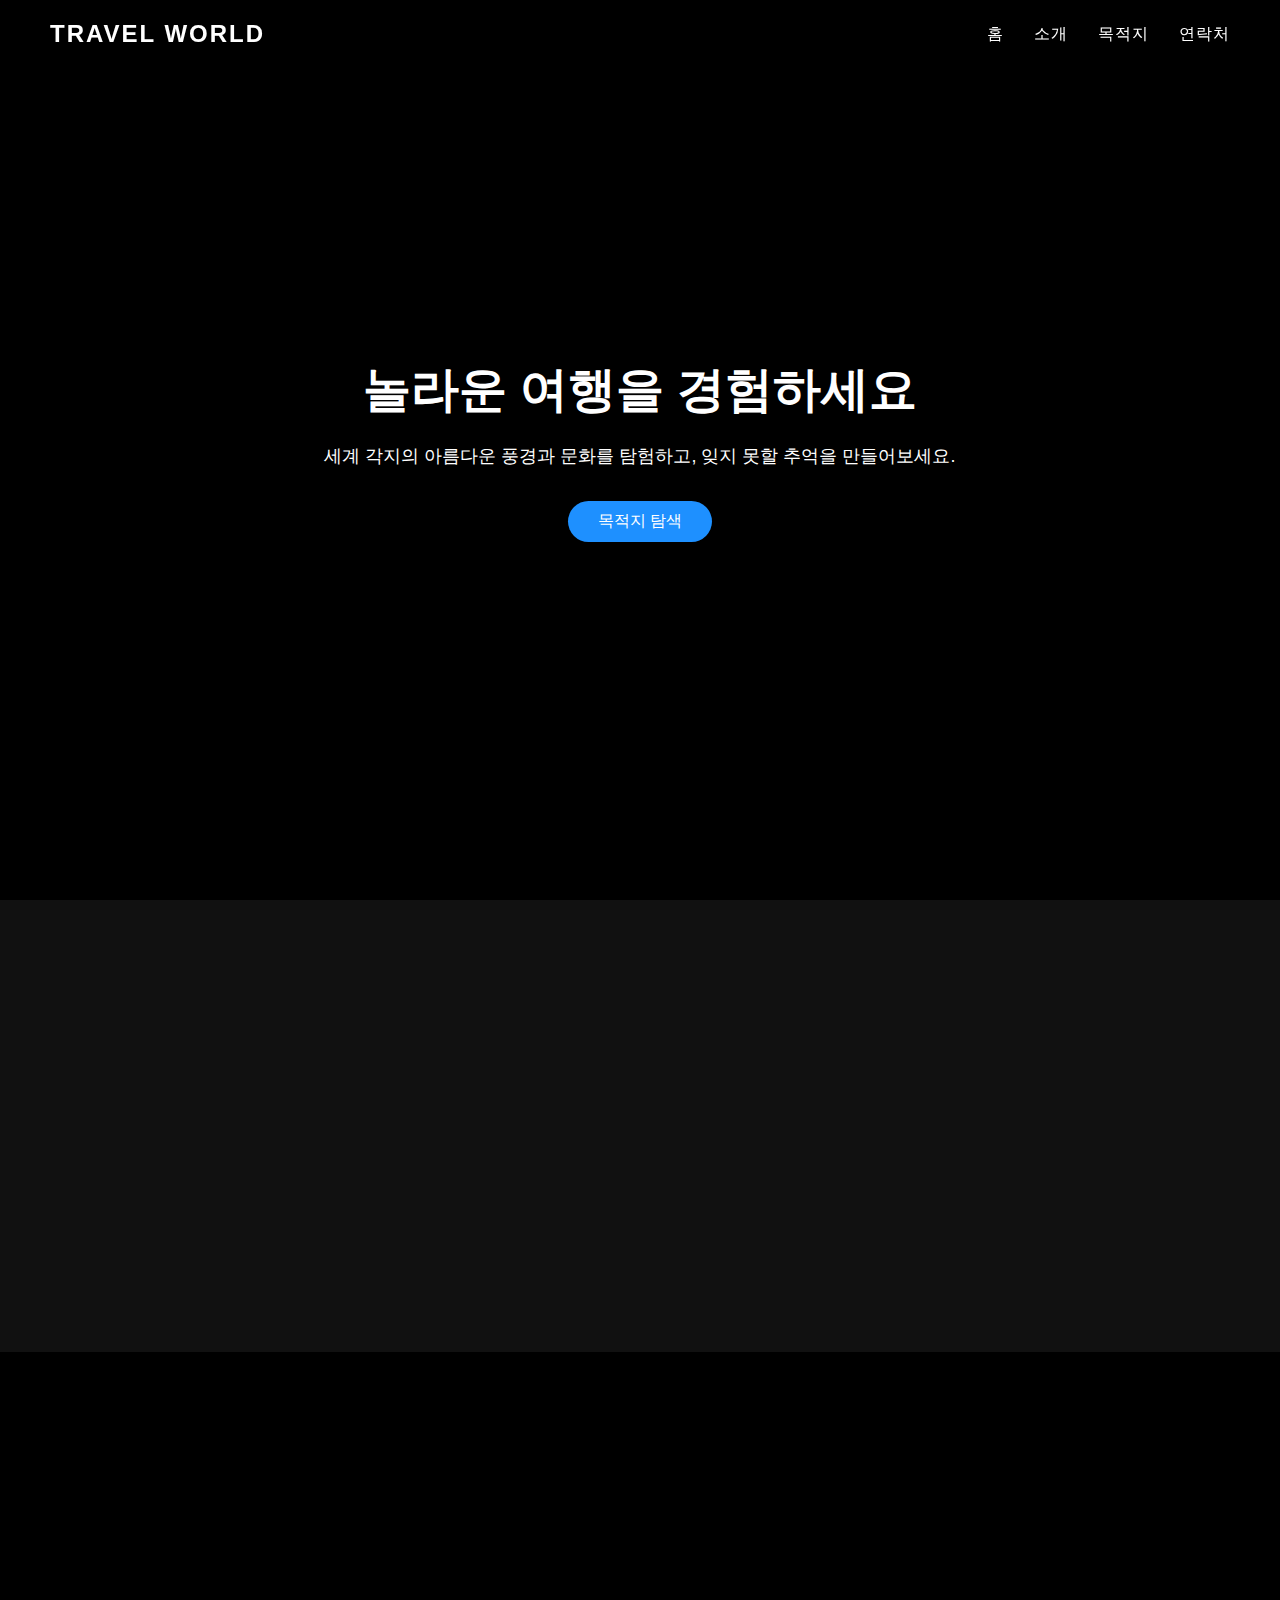
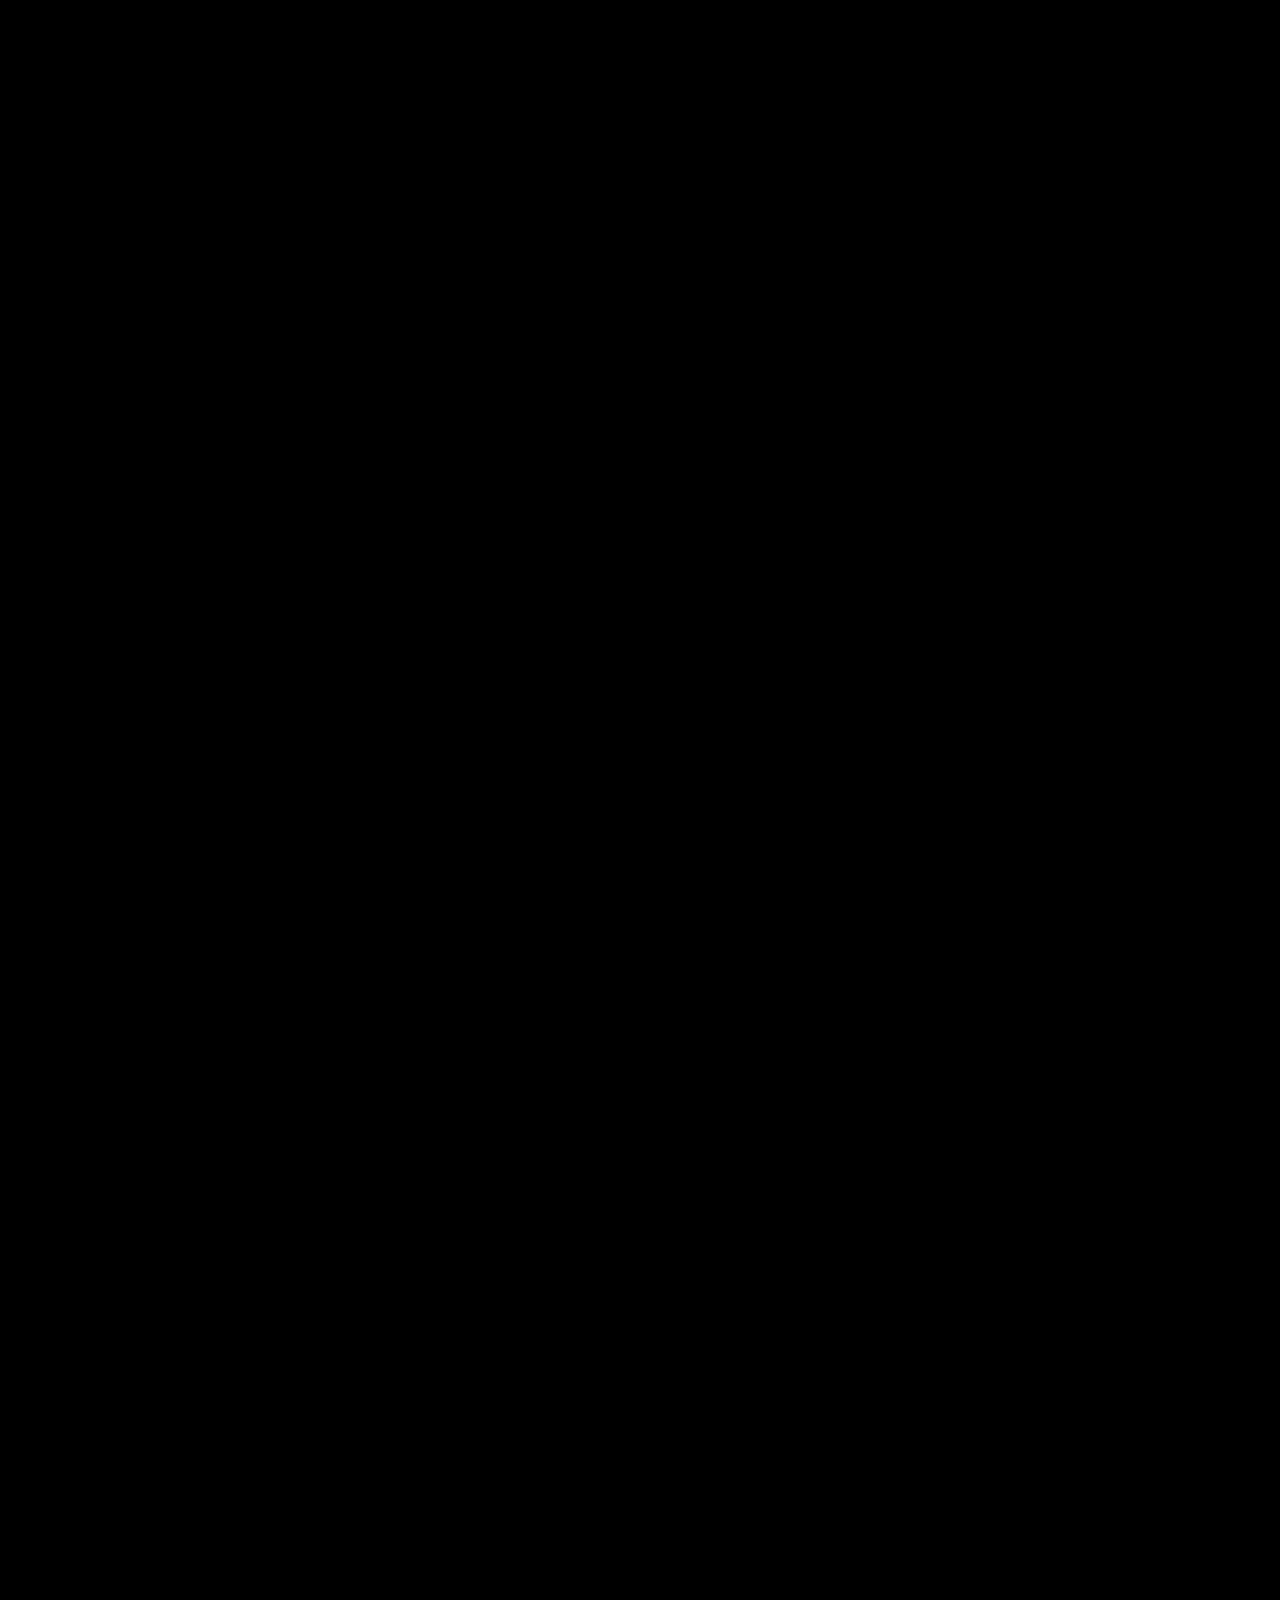
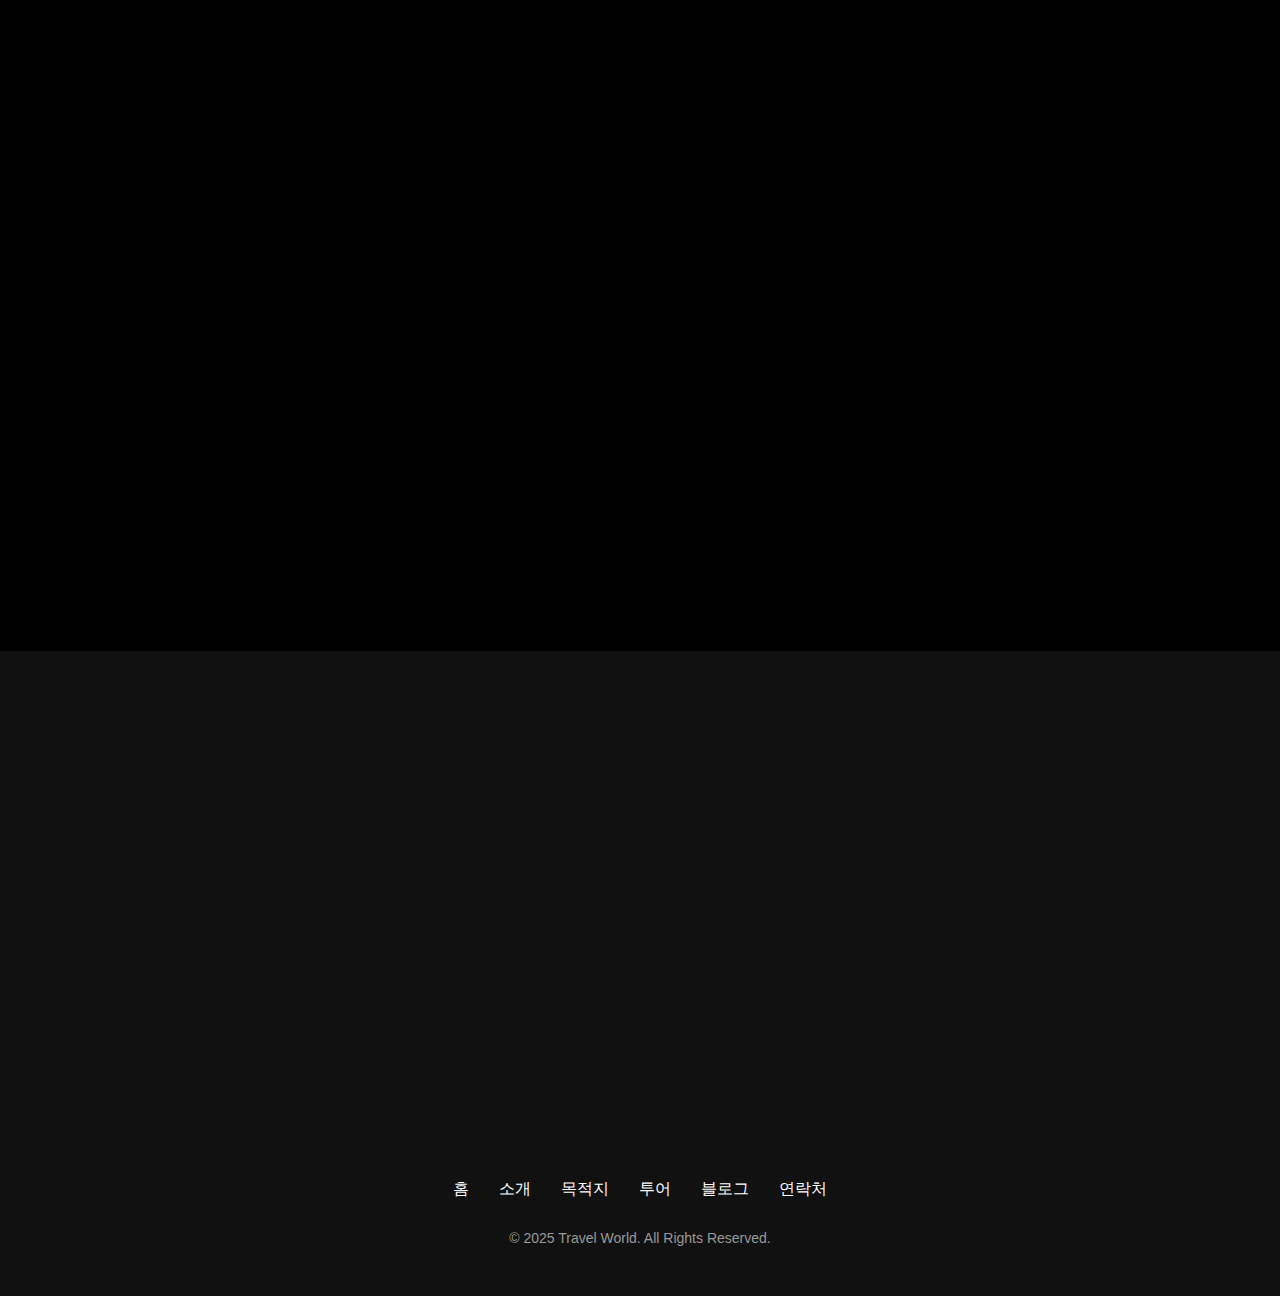
==== index2.html @ 476a619c "다시 여행 브이로그로 변경" ====
<!DOCTYPE html>
<html lang="ko">
<head>
    <meta charset="UTF-8">
    <meta name="viewport" content="width=device-width, initial-scale=1.0">
    <title>pecial Travel</title>
    <style>
        /* 리셋 및 기본 스타일 */
        * {
            margin: 0;
            padding: 0;
            box-sizing: border-box;
            font-family: 'Arial', sans-serif;
        }

        body {
            overflow-x: hidden;
            background-color: #000;
            color: #fff;
        }

        /* 헤더 스타일 */
        header {
            position: fixed;
            top: 0;
            left: 0;
            width: 100%;
            padding: 20px 50px;
            display: flex;
            justify-content: space-between;
            align-items: center;
            z-index: 1000;
            transition: 0.5s;
        }

        header.sticky {
            background: rgba(0,0,0,0.8);
            padding: 15px 50px;
        }

        .logo {
            color: #fff;
            font-size: 24px;
            font-weight: 700;
            text-decoration: none;
            text-transform: uppercase;
            letter-spacing: 2px;
        }

        .navigation {
            display: flex;
        }

        .navigation li {
            list-style: none;
            margin-left: 30px;
        }

        .navigation li a {
            text-decoration: none;
            color: #fff;
            font-weight: 500;
            letter-spacing: 1px;
            transition: 0.3s;
        }

        .navigation li a:hover {
            color: #1e90ff;
        }

        /* 비디오 섹션 스타일 */
        .video-section {
            position: relative;
            width: 100%;
            height: 100vh;
            overflow: hidden;
            display: flex;
            justify-content: center;
            align-items: center;
        }

        .video-container {
            position: absolute;
            top: -56px;
            left: 0;
            width: 100%;
            height: 128%;
            overflow: hidden;
        }

        .video-bg {
            position: absolute;
            top: 0;
            left: 0;
            width: 100%;
            height: 100%;
            object-fit: cover;
        }

        .video-overlay {
            position: absolute;
            top: 0;
            left: 0;
            width: 100%;
            height: 100%;
            background: rgba(0,0,0,0.5);
        }

        .content {
            position: relative;
            max-width: 700px;
            text-align: center;
            z-index: 10;
            padding: 0 20px;
        }

        .content h1 {
            font-size: 48px;
            font-weight: 800;
            margin-bottom: 20px;
            text-transform: uppercase;
        }

        .content p {
            font-size: 18px;
            margin-bottom: 30px;
            line-height: 1.6;
        }

        .btn {
            display: inline-block;
            padding: 10px 30px;
            background: #1e90ff;
            color: #fff;
            text-decoration: none;
            font-weight: 500;
            border-radius: 30px;
            transition: 0.3s;
        }

        .btn:hover {
            background: #0066cc;
        }

        /* 소개 섹션 스타일 */
        .about-section {
            position: relative;
            padding: 100px 50px;
            background: #111;
        }

        .about-container {
            max-width: 1200px;
            margin: 0 auto;
            display: flex;
            flex-wrap: wrap;
            justify-content: space-between;
        }

        .about-text {
            flex: 1;
            min-width: 300px;
            padding-right: 50px;
        }

        .about-text h2 {
            font-size: 36px;
            margin-bottom: 20px;
            color: #1e90ff;
        }

        .about-text p {
            margin-bottom: 20px;
            line-height: 1.6;
        }

        .about-image {
            flex: 1;
            min-width: 300px;
            position: relative;
            overflow: hidden;
            border-radius: 10px;
        }

        .about-image img {
            width: 100%;
            height: 100%;
            object-fit: cover;
            transition: transform 0.5s;
        }

        .about-image:hover img {
            transform: scale(1.05);
        }

        /* 목적지 섹션 스타일 */
        .destination-section {
            padding: 100px 50px;
            background: #000;
        }

        .section-title {
            text-align: center;
            font-size: 36px;
            margin-bottom: 50px;
            color: #1e90ff;
        }

        .destination-grid {
            display: grid;
            grid-template-columns: repeat(auto-fill, minmax(300px, 1fr));
            gap: 30px;
            max-width: 1200px;
            margin: 0 auto;
        }

        .destination-card {
            position: relative;
            height: 400px;
            border-radius: 10px;
            overflow: hidden;
            cursor: pointer;
        }

        .destination-card img {
            width: 100%;
            height: 100%;
            object-fit: cover;
            transition: transform 0.5s;
        }

        .destination-card:hover img {
            transform: scale(1.1);
        }

        .destination-info {
            position: absolute;
            bottom: 0;
            left: 0;
            width: 100%;
            padding: 20px;
            background: linear-gradient(to top, rgba(0,0,0,0.8), transparent);
            transition: 0.5s;
        }

        .destination-card:hover .destination-info {
            bottom: 20px;
        }

        .destination-info h3 {
            font-size: 24px;
            margin-bottom: 10px;
        }

        .destination-info p {
            font-size: 14px;
            margin-bottom: 10px;
        }

        /* 푸터 스타일 */
        footer {
            background: #111;
            padding: 50px;
            text-align: center;
        }

        .footer-content {
            max-width: 1200px;
            margin: 0 auto;
        }

        .footer-links {
            display: flex;
            justify-content: center;
            margin-bottom: 30px;
        }

        .footer-links a {
            color: #fff;
            margin: 0 15px;
            text-decoration: none;
            transition: 0.3s;
        }

        .footer-links a:hover {
            color: #1e90ff;
        }

        .footer-text {
            color: #999;
            font-size: 14px;
        }

        /* 반응형 디자인 */
        @media (max-width: 768px) {
            header {
                padding: 15px 20px;
            }
            
            header.sticky {
                padding: 10px 20px;
            }
            
            .content h1 {
                font-size: 36px;
            }
            
            .about-section, .destination-section {
                padding: 80px 20px;
            }
            
            .about-text {
                padding-right: 0;
                margin-bottom: 30px;
            }
            
            .destination-grid {
                grid-template-columns: repeat(auto-fill, minmax(250px, 1fr));
            }
        }

        /* 애니메이션 효과 */
        .fade-in {
            opacity: 0;
            transform: translateY(30px);
            transition: opacity 0.5s, transform 0.5s;
        }

        .fade-in.active {
            opacity: 1;
            transform: translateY(0);
        }
    </style>
</head>
<body>
    <!-- 헤더 -->
    <header>
        <a href="#" class="logo">Travel World</a>
        <ul class="navigation">
            <li><a href="#home">홈</a></li>
            <li><a href="#about">소개</a></li>
            <li><a href="#destinations">목적지</a></li>
            <li><a href="#contact">연락처</a></li>
        </ul>
    </header>

    <!-- 첫 번째 비디오 섹션 -->
    <section id="home" class="video-section">
        <div class="video-container">
            <div id="player1" class="video-bg"></div>
            <div class="video-overlay"></div>
        </div>
        <div class="content">
            <h1 class="fade-in">놀라운 여행을 경험하세요</h1>
            <p class="fade-in">세계 각지의 아름다운 풍경과 문화를 탐험하고, 잊지 못할 추억을 만들어보세요.</p>
            <a href="#destinations" class="btn fade-in">목적지 탐색</a>
        </div>
    </section>

    <!-- 소개 섹션 -->
    <section id="about" class="about-section">
        <div class="about-container">
            <div class="about-text">
                <h2 class="fade-in">우리의 특별한 여행</h2>
                <p class="fade-in">여행은 단순한 이동이 아닌 삶을 변화시키는 경험입니다. 저희 Travel World는 10년 이상의 경험을 바탕으로 고객님께 최고의 여행 경험을 제공해 드립니다.</p>
                <p class="fade-in">현지 전문가들과 함께 기획한 특별한 여행 코스, 숨겨진 명소 발견, 그리고 현지인만이 아는 진정한 문화 체험까지 - 모든 순간이 특별해집니다.</p>
                <a href="#" class="btn fade-in">더 알아보기</a>
            </div>
            <div class="about-image fade-in">
                <img src="/api/placeholder/600/400" alt="여행 이미지">
            </div>
        </div>
    </section>

    <!-- 두 번째 비디오 섹션 -->
    <section class="video-section">
        <div class="video-container">
            <div id="player2" class="video-bg"></div>
            <div class="video-overlay"></div>
        </div>
        <div class="content">
            <h1 class="fade-in">자연과 하나되는 경험</h1>
            <p class="fade-in">숨막히는 자연 풍경 속에서 진정한 휴식과 감동을 느껴보세요.</p>
            <a href="#" class="btn fade-in">투어 예약</a>
        </div>
    </section>

    <!-- 목적지 섹션 -->
    <section id="destinations" class="destination-section">
        <h2 class="section-title fade-in">인기 목적지</h2>
        <div class="destination-grid">
            <div class="destination-card fade-in">
                <img src="/api/placeholder/400/500" alt="발리">
                <div class="destination-info">
                    <h3>발리, 인도네시아</h3>
                    <p>신비로운 사원과 아름다운 해변이 있는 곳</p>
                    <a href="#" class="btn">자세히 보기</a>
                </div>
            </div>
            <div class="destination-card fade-in">
                <img src="/api/placeholder/400/500" alt="파리">
                <div class="destination-info">
                    <h3>파리, 프랑스</h3>
                    <p>로맨틱한 도시의 아름다운 풍경과 문화</p>
                    <a href="#" class="btn">자세히 보기</a>
                </div>
            </div>
            <div class="destination-card fade-in">
                <img src="/api/placeholder/400/500" alt="교토">
                <div class="destination-info">
                    <h3>교토, 일본</h3>
                    <p>전통과 현대가 공존하는 아름다운 도시</p>
                    <a href="#" class="btn">자세히 보기</a>
                </div>
            </div>
        </div>
    </section>

    <!-- 세 번째 비디오 섹션 -->
    <section class="video-section">
        <div class="video-container">
            <div id="player3" class="video-bg"></div>
            <div class="video-overlay"></div>
        </div>
        <div class="content">
            <h1 class="fade-in">도시의 활기를 느껴보세요</h1>
            <p class="fade-in">세계 각국의 도시에서 펼쳐지는 다양한 문화와 역사를 경험하세요.</p>
            <a href="#contact" class="btn fade-in">지금 문의하기</a>
        </div>
    </section>

    <!-- 연락처 섹션 -->
    <section id="contact" class="about-section">
        <div class="about-container">
            <div class="about-text">
                <h2 class="fade-in">여행 문의</h2>
                <p class="fade-in">당신의 꿈꾸는 여행을 위해 언제든지 문의해 주세요. 전문 여행 컨설턴트가 최고의 경험을 만들어 드립니다.</p>
                <p class="fade-in">이메일: info@travelworld.com<br>전화: 02-123-4567<br>주소: 서울특별시 강남구 여행로 123</p>
                <a href="#" class="btn fade-in">문의하기</a>
            </div>
            <div class="about-image fade-in">
                <img src="/api/placeholder/600/400" alt="연락처 이미지">
            </div>
        </div>
    </section>

    <!-- 푸터 -->
    <footer>
        <div class="footer-content">
            <div class="footer-links">
                <a href="#">홈</a>
                <a href="#">소개</a>
                <a href="#">목적지</a>
                <a href="#">투어</a>
                <a href="#">블로그</a>
                <a href="#">연락처</a>
            </div>
            <p class="footer-text">&copy; 2025 Travel World. All Rights Reserved.</p>
        </div>
    </footer>

    <!-- 유튜브 API 및 자바스크립트 -->
    <script>
        // 1. YouTube IFrame API 로드
        var tag = document.createElement('script');
        tag.src = "https://www.youtube.com/iframe_api";
        var firstScriptTag = document.getElementsByTagName('script')[0];
        firstScriptTag.parentNode.insertBefore(tag, firstScriptTag);

        // 2. 유튜브 플레이어 변수 생성
        var player1, player2, player3;
        var videoIds = [
            'z2LcdJ-cVCM',   // 첫 번째 비디오
            '8V7czbc0kxg',   // 두 번째 비디오
            'UQAReYr9wko'    // 세 번째 비디오
        ];

        // 3. API가 준비되면 이 함수가 호출됨
        function onYouTubeIframeAPIReady() {
            // 첫 번째 플레이어 생성
            player1 = new YT.Player('player1', {
                videoId: videoIds[0],
                playerVars: {
                    'autoplay': 1,
                    'controls': 0,
                    'showinfo': 0,
                    'rel': 0,
                    'loop': 1,
                    'mute': 1,
                    'playlist': videoIds[0]
                },
                events: {
                    'onReady': onPlayerReady
                }
            });

            // 두 번째 플레이어 생성
            player2 = new YT.Player('player2', {
                videoId: videoIds[1],
                playerVars: {
                    'autoplay': 1,
                    'controls': 0,
                    'showinfo': 0,
                    'rel': 0,
                    'loop': 1,
                    'mute': 1,
                    'playlist': videoIds[1]
                }
            });

            // 세 번째 플레이어 생성
            player3 = new YT.Player('player3', {
                videoId: videoIds[2],
                playerVars: {
                    'autoplay': 1,
                    'controls': 0,
                    'showinfo': 0,
                    'rel': 0,
                    'loop': 1,
                    'mute': 1,
                    'playlist': videoIds[2]
                }
            });
        }

        // 4. 플레이어가 준비되면 자동 재생 설정
        function onPlayerReady(event) {
            event.target.playVideo();
            checkScroll(); // 초기 스크롤 위치에 따라 비디오 재생
        }

        // 5. 스크롤 이벤트 처리
        window.addEventListener('scroll', function() {
            // 헤더 스티키 효과
            const header = document.querySelector('header');
            header.classList.toggle('sticky', window.scrollY > 0);
            
            // 비디오 재생 제어
            checkScroll();
            
            // 페이드인 애니메이션
            const fadeElements = document.querySelectorAll('.fade-in');
            fadeElements.forEach(element => {
                const elementPosition = element.getBoundingClientRect().top;
                const windowHeight = window.innerHeight;
                if (elementPosition < windowHeight - 100) {
                    element.classList.add('active');
                }
            });
        });

        // 6. 스크롤 위치에 따라 비디오 재생 제어
        function checkScroll() {
            const videoSections = document.querySelectorAll('.video-section');
            const players = [player1, player2, player3];
            
            videoSections.forEach((section, index) => {
                if (!players[index]) return;
                
                const rect = section.getBoundingClientRect();
                const windowHeight = window.innerHeight;
                
                // 화면에 비디오 섹션이 보이는 경우
                if (rect.top < windowHeight/2 && rect.bottom > windowHeight/2) {
                    players[index].playVideo();
                } else {
                    players[index].pauseVideo();
                }
            });
        }

        // 7. 페이지 로드 시 초기화
        window.addEventListener('load', function() {
            // 초기 페이드인 효과 적용
            setTimeout(() => {
                const fadeElements = document.querySelectorAll('.fade-in');
                fadeElements.forEach(element => {
                    const elementPosition = element.getBoundingClientRect().top;
                    const windowHeight = window.innerHeight;
                    if (elementPosition < windowHeight) {
                        element.classList.add('active');
                    }
                });
            }, 500);
        });

        // 8. 부드러운 스크롤 효과
        document.querySelectorAll('a[href^="#"]').forEach(anchor => {
            anchor.addEventListener('click', function(e) {
                e.preventDefault();
                const targetId = this.getAttribute('href');
                const targetElement = document.querySelector(targetId);
                if (targetElement) {
                    window.scrollTo({
                        top: targetElement.offsetTop,
                        behavior: 'smooth'
                    });
                }
            });
        });
    </script>
</body>
</html>
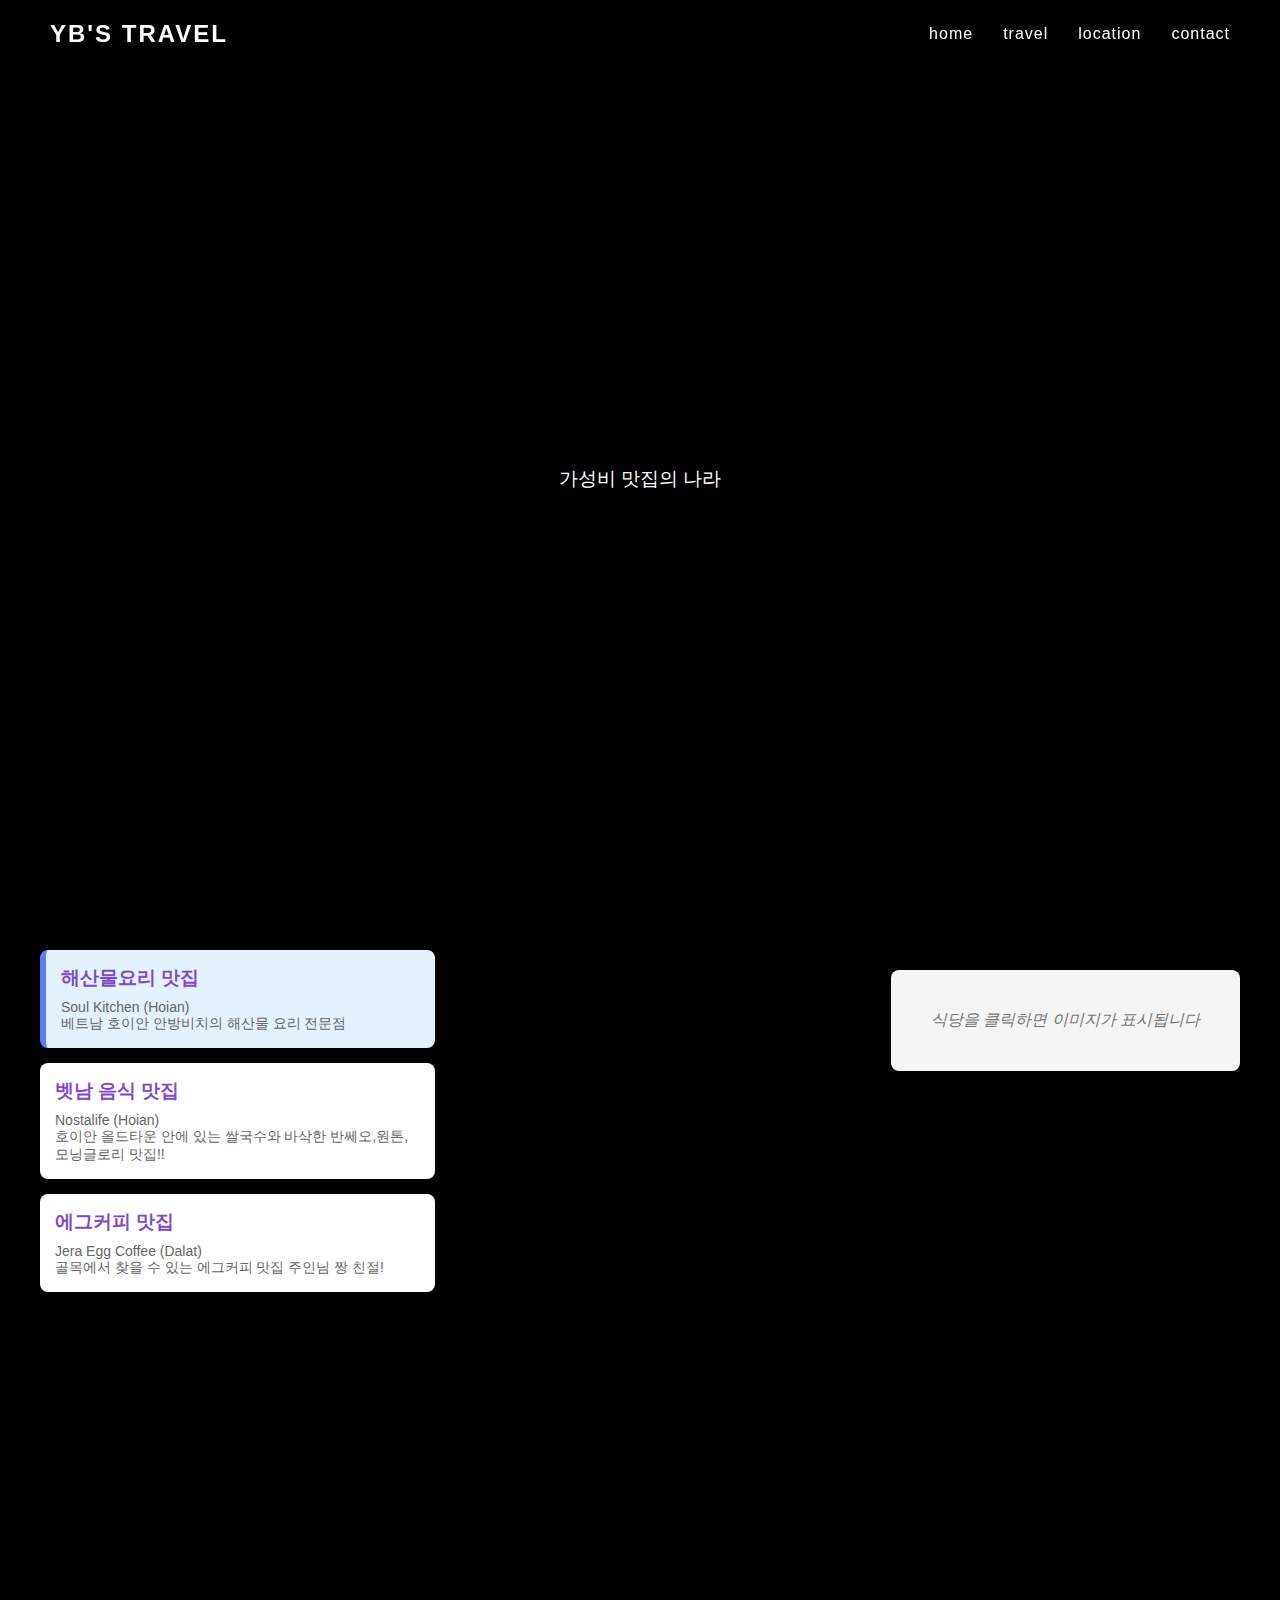
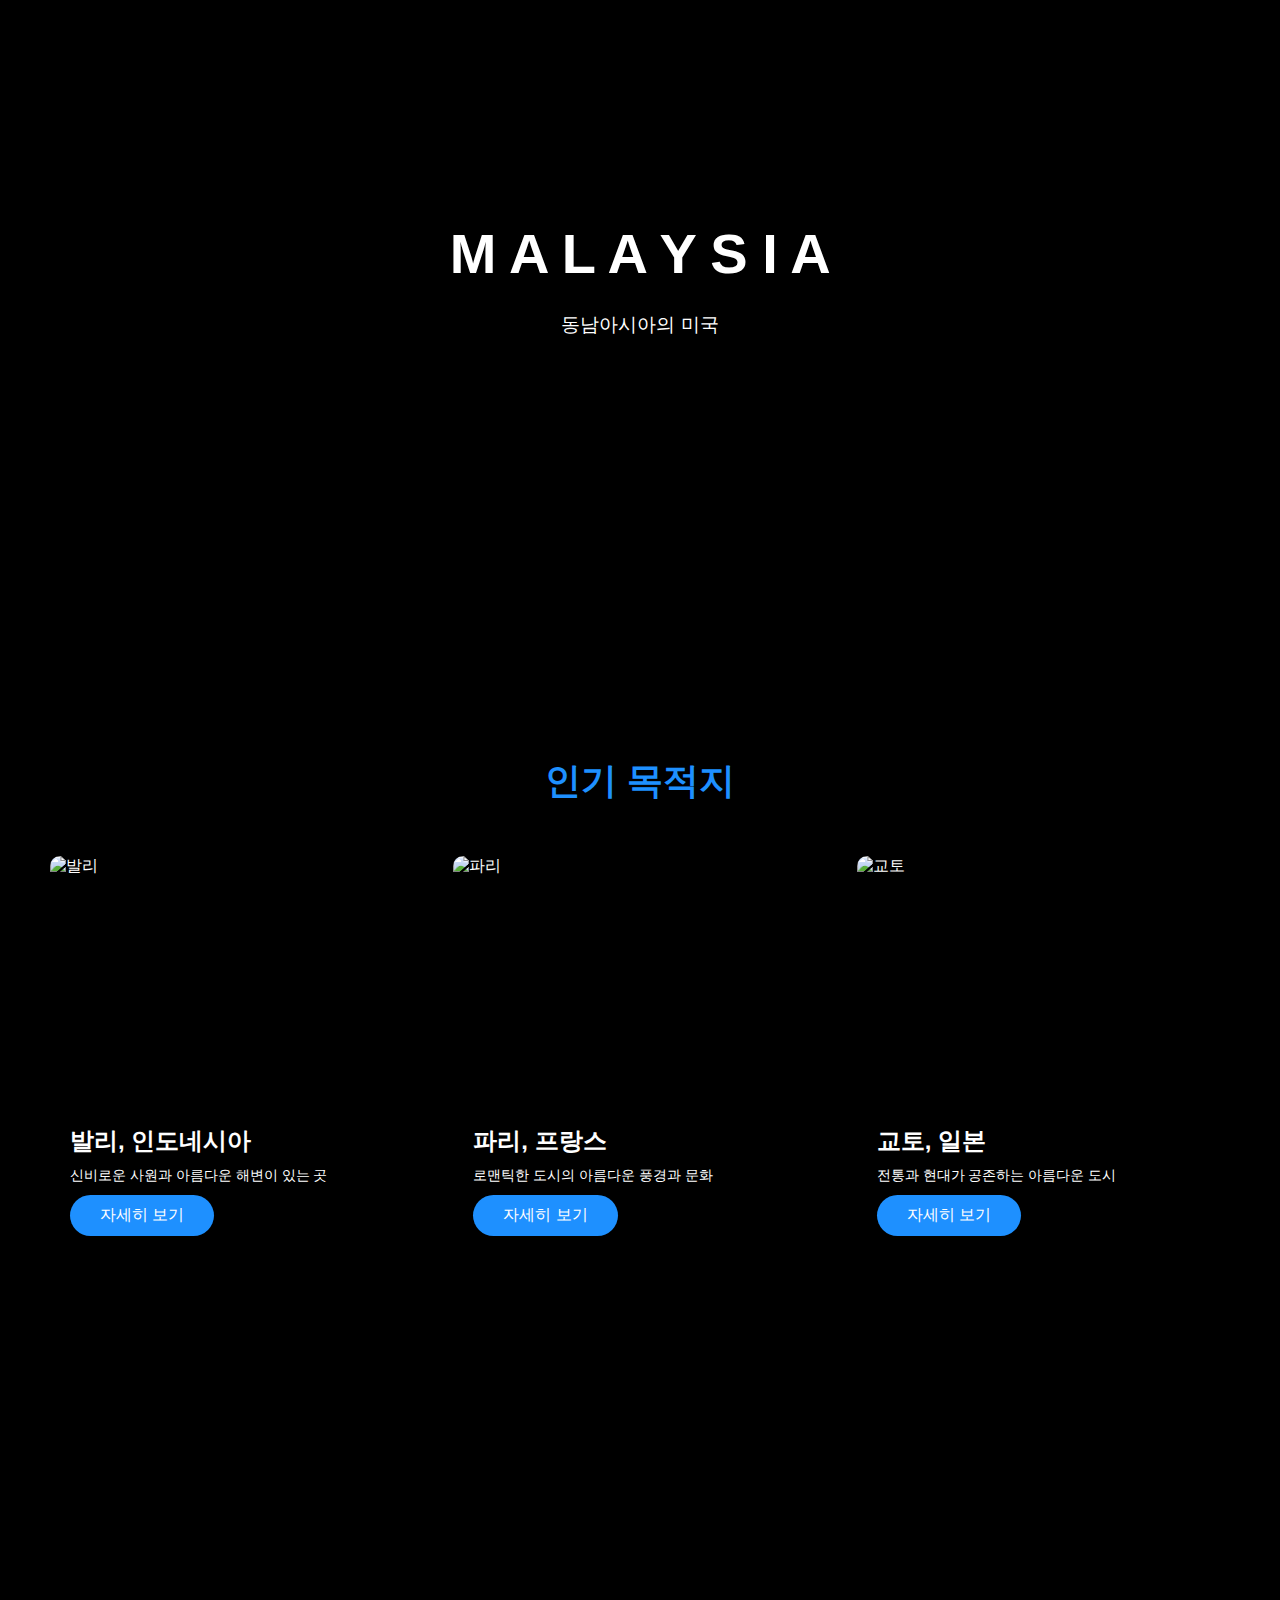
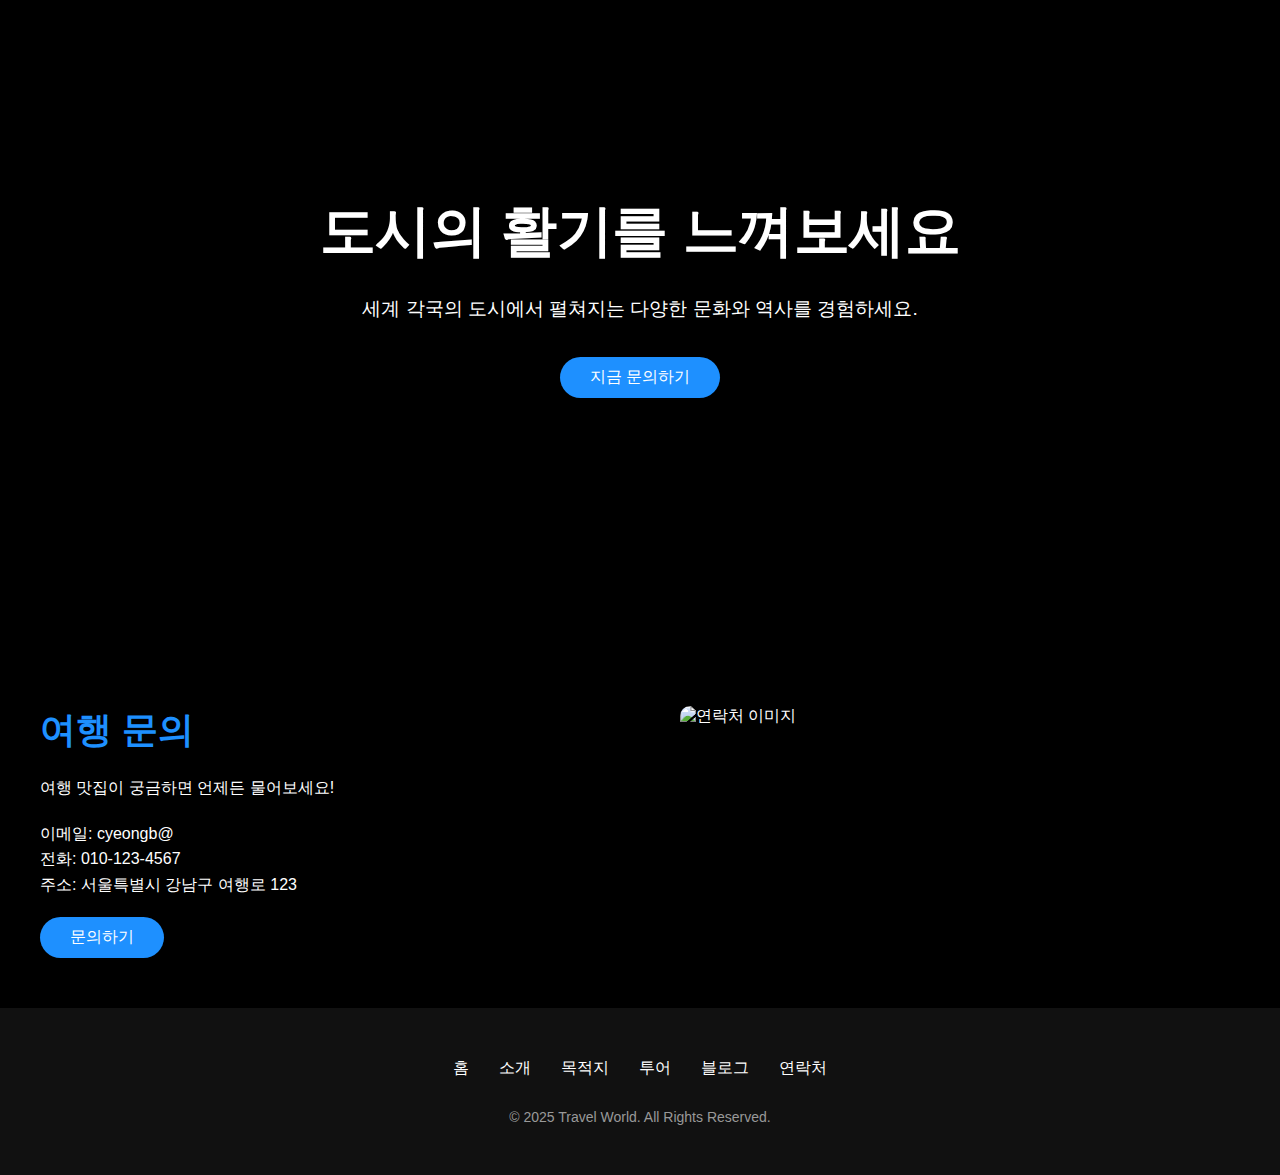
==== commit 6fa813c1: "소스 수정 이미지 추가가" ====
--- a/index2.html
+++ b/index2.html
@@ -1,603 +1,843 @@
 <!DOCTYPE html>
 <html lang="ko">
-<head>
-    <meta charset="UTF-8">
-    <meta name="viewport" content="width=device-width, initial-scale=1.0">
-    <title>pecial Travel</title>
+  <head>
+    <meta charset="UTF-8" />
+    <meta name="viewport" content="width=device-width, initial-scale=1.0" />
+    <title>YB's Travel</title>
     <style>
-        /* 리셋 및 기본 스타일 */
-        * {
-            margin: 0;
-            padding: 0;
-            box-sizing: border-box;
-            font-family: 'Arial', sans-serif;
-        }
-
-        body {
-            overflow-x: hidden;
-            background-color: #000;
-            color: #fff;
-        }
-
-        /* 헤더 스타일 */
+      @import url("https://fonts.googleapis.com/css2?family=Noto+Sans+KR:wght@300;400;500;700&display=swap");
+      /* 리셋 및 기본 스타일 */
+      * {
+        margin: 0;
+        padding: 0;
+        box-sizing: border-box;
+        font-family: "Arial", sans-serif;
+      }
+
+      body {
+        overflow-x: hidden;
+        background-color: #000;
+        color: #fff;
+      }
+
+      /* 헤더 스타일 */
+      header {
+        position: fixed;
+        top: 0;
+        left: 0;
+        width: 100%;
+        padding: 20px 50px;
+        display: flex;
+        justify-content: space-between;
+        align-items: center;
+        z-index: 1000;
+        transition: 0.5s;
+      }
+
+      header.sticky {
+        background: rgba(0, 0, 0, 0.8);
+        padding: 15px 50px;
+      }
+
+      .logo {
+        color: #fff;
+        font-size: 24px;
+        font-weight: 700;
+        text-decoration: none;
+        text-transform: uppercase;
+        letter-spacing: 2px;
+      }
+
+      .navigation {
+        display: flex;
+      }
+
+      .navigation li {
+        list-style: none;
+        margin-left: 30px;
+      }
+
+      .navigation li a {
+        text-decoration: none;
+        color: #fff;
+        font-weight: 500;
+        letter-spacing: 1px;
+        transition: 0.3s;
+      }
+
+      .navigation li a:hover {
+        color: #1e90ff;
+      }
+
+      /* 비디오 섹션 스타일 */
+      .video-section {
+        position: relative;
+        width: 100%;
+        height: 100vh;
+        overflow: hidden;
+        display: flex;
+        justify-content: center;
+        align-items: center;
+        font-family: "Noto Sans KR", sans-serif;
+      }
+
+      .video-container {
+        position: absolute;
+        top: -56px;
+        left: 0;
+        width: 100%;
+        height: 128%;
+        overflow: hidden;
+      }
+
+      .video-bg {
+        position: absolute;
+        top: 0;
+        left: 0;
+        width: 100%;
+        height: 100%;
+        object-fit: cover;
+      }
+
+      .video-overlay {
+        position: absolute;
+        top: 0;
+        left: 0;
+        width: 100%;
+        height: 100%;
+        background: rgba(0, 0, 0, 0.5);
+      }
+
+      .content {
+        position: relative;
+        max-width: 700px;
+        text-align: center;
+        z-index: 2;
+        padding: 0 20px;
+        color: #fff;
+        padding-top: 20vh;
+      }
+
+      .content h1 {
+        font-size: 3.5rem;
+        font-weight: 700;
+        margin-bottom: 1.5rem;
+        text-transform: uppercase;
+        letter-spacing: -0.5px;
+      }
+
+      .content p {
+        font-size: 1.2rem;
+        max-width: 600px;
+        margin: 0 auto 2rem;
+        font-weight: 300;
+        line-height: 1.6;
+      }
+
+      .btn {
+        display: inline-block;
+        padding: 10px 30px;
+        background: #1e90ff;
+        color: #fff;
+        text-decoration: none;
+        font-weight: 500;
+        border-radius: 30px;
+        transition: 0.3s;
+      }
+
+      .btn:hover {
+        background: #0066cc;
+      }
+
+      /* 소개 섹션 스타일 */
+      .about-section {
+        position: relative;
+        padding: 50px 0;
+        background: #000;
+        max-width: 1200px;
+        margin: 0 auto;
+      }
+
+      .about-container {
+        max-width: 1200px;
+        margin: 0 auto;
+        display: flex;
+        flex-wrap: wrap;
+        justify-content: space-between;
+        flex-wrap: wrap;
+        gap: 30px;
+      }
+
+      .about-text {
+        flex: 1;
+        min-width: 300px;
+        padding-right: 50px;
+      }
+
+      .about-text h2 {
+        font-size: 36px;
+        margin-bottom: 20px;
+        color: #1e90ff;
+      }
+
+      .about-text p {
+        margin-bottom: 20px;
+        line-height: 1.6;
+      }
+
+      .about-image {
+        flex: 1;
+        min-width: 300px;
+        position: relative;
+        overflow: hidden;
+        border-radius: 10px;
+      }
+
+      .about-image img {
+        width: 100%;
+        height: 100%;
+        object-fit: cover;
+        transition: transform 0.5s;
+      }
+
+      .about-image:hover img {
+        transform: scale(1.05);
+      }
+
+      /* 목적지 섹션 스타일 */
+      .destination-section {
+        padding: 100px 50px;
+        background: #000;
+      }
+
+      .section-title {
+        text-align: center;
+        font-size: 36px;
+        margin-bottom: 50px;
+        color: #1e90ff;
+      }
+
+      .destination-grid {
+        display: grid;
+        grid-template-columns: repeat(auto-fill, minmax(300px, 1fr));
+        gap: 30px;
+        max-width: 1200px;
+        margin: 0 auto;
+      }
+
+      .destination-card {
+        position: relative;
+        height: 400px;
+        border-radius: 10px;
+        overflow: hidden;
+        cursor: pointer;
+      }
+
+      .destination-card img {
+        width: 100%;
+        height: 100%;
+        object-fit: cover;
+        transition: transform 0.5s;
+      }
+
+      .destination-card:hover img {
+        transform: scale(1.1);
+      }
+
+      .destination-info {
+        position: absolute;
+        bottom: 0;
+        left: 0;
+        width: 100%;
+        padding: 20px;
+        background: linear-gradient(to top, rgba(0, 0, 0, 0.8), transparent);
+        transition: 0.5s;
+      }
+
+      .destination-card:hover .destination-info {
+        bottom: 20px;
+      }
+
+      .destination-info h3 {
+        font-size: 24px;
+        margin-bottom: 10px;
+      }
+
+      .destination-info p {
+        font-size: 14px;
+        margin-bottom: 10px;
+      }
+
+      /* 푸터 스타일 */
+      footer {
+        background: #111;
+        padding: 50px;
+        text-align: center;
+      }
+
+      .footer-content {
+        max-width: 1200px;
+        margin: 0 auto;
+      }
+
+      .footer-links {
+        display: flex;
+        justify-content: center;
+        margin-bottom: 30px;
+      }
+
+      .footer-links a {
+        color: #fff;
+        margin: 0 15px;
+        text-decoration: none;
+        transition: 0.3s;
+      }
+
+      .footer-links a:hover {
+        color: #1e90ff;
+      }
+
+      .footer-text {
+        color: #999;
+        font-size: 14px;
+      }
+
+      /* 반응형 디자인 */
+      @media (max-width: 768px) {
         header {
-            position: fixed;
-            top: 0;
-            left: 0;
-            width: 100%;
-            padding: 20px 50px;
-            display: flex;
-            justify-content: space-between;
-            align-items: center;
-            z-index: 1000;
-            transition: 0.5s;
+          padding: 15px 20px;
         }
 
         header.sticky {
-            background: rgba(0,0,0,0.8);
-            padding: 15px 50px;
-        }
-
-        .logo {
-            color: #fff;
-            font-size: 24px;
-            font-weight: 700;
-            text-decoration: none;
-            text-transform: uppercase;
-            letter-spacing: 2px;
-        }
-
-        .navigation {
-            display: flex;
-        }
-
-        .navigation li {
-            list-style: none;
-            margin-left: 30px;
-        }
-
-        .navigation li a {
-            text-decoration: none;
-            color: #fff;
-            font-weight: 500;
-            letter-spacing: 1px;
-            transition: 0.3s;
-        }
-
-        .navigation li a:hover {
-            color: #1e90ff;
-        }
-
-        /* 비디오 섹션 스타일 */
-        .video-section {
-            position: relative;
-            width: 100%;
-            height: 100vh;
-            overflow: hidden;
-            display: flex;
-            justify-content: center;
-            align-items: center;
-        }
-
-        .video-container {
-            position: absolute;
-            top: -56px;
-            left: 0;
-            width: 100%;
-            height: 128%;
-            overflow: hidden;
-        }
-
-        .video-bg {
-            position: absolute;
-            top: 0;
-            left: 0;
-            width: 100%;
-            height: 100%;
-            object-fit: cover;
-        }
-
-        .video-overlay {
-            position: absolute;
-            top: 0;
-            left: 0;
-            width: 100%;
-            height: 100%;
-            background: rgba(0,0,0,0.5);
-        }
-
-        .content {
-            position: relative;
-            max-width: 700px;
-            text-align: center;
-            z-index: 10;
-            padding: 0 20px;
+          padding: 10px 20px;
         }
 
         .content h1 {
-            font-size: 48px;
-            font-weight: 800;
-            margin-bottom: 20px;
-            text-transform: uppercase;
-        }
-
-        .content p {
-            font-size: 18px;
-            margin-bottom: 30px;
-            line-height: 1.6;
-        }
-
-        .btn {
-            display: inline-block;
-            padding: 10px 30px;
-            background: #1e90ff;
-            color: #fff;
-            text-decoration: none;
-            font-weight: 500;
-            border-radius: 30px;
-            transition: 0.3s;
-        }
-
-        .btn:hover {
-            background: #0066cc;
-        }
-
-        /* 소개 섹션 스타일 */
-        .about-section {
-            position: relative;
-            padding: 100px 50px;
-            background: #111;
-        }
-
+          font-size: 36px;
+        }
+
+        .about-section,
+        .destination-section {
+          padding: 80px 20px;
+        }
+
+        .about-text {
+          padding-right: 0;
+          margin-bottom: 30px;
+        }
+
+        .destination-grid {
+          grid-template-columns: repeat(auto-fill, minmax(250px, 1fr));
+        }
+      }
+
+      /* 애니메이션 효과 */
+      .fade-in {
+        opacity: 1;
+        animation: fadeIn 1s ease-in forwards;
+      }
+
+      .fade-out {
+        opacity: 0;
+      }
+
+      .delayed-fade-in {
+        opacity: 0;
+        animation: fadeIn 1s ease-in forwards 1s;
+      }
+
+      @keyframes fadeIn {
+        from {
+          opacity: 0;
+          transform: translateY(20px);
+        }
+        to {
+          opacity: 1;
+          transform: translateY(0);
+        }
+      }
+
+      .fade-in.active {
+        opacity: 1;
+        transform: translateY(0);
+      }
+
+      .modern-btn {
+        display: inline-block;
+        padding: 12px 28px;
+        background: linear-gradient(135deg, #6e8efb, #a777e3);
+        color: white;
+        border: none;
+        border-radius: 50px;
+        font-size: 1rem;
+        font-weight: 500;
+        text-decoration: none;
+        box-shadow: 0 4px 15px rgba(0, 0, 0, 0.2);
+        transition: all 0.3s ease;
+      }
+
+      .modern-btn:hover {
+        transform: translateY(-2px);
+        box-shadow: 0 6px 20px rgba(0, 0, 0, 0.25);
+        background: linear-gradient(135deg, #5d7ef8, #8148cb);
+      }
+
+      /* 맛집 리스트 */
+      .restaurant-list {
+        flex: 1;
+        min-width: 300px;
+      }
+
+      .restaurant-item {
+        background-color: #fff;
+        border-radius: 8px;
+        padding: 15px;
+        margin-bottom: 15px;
+        cursor: pointer;
+        box-shadow: 0 2px 5px rgba(0, 0, 0, 0.1);
+        transition: all 0.3s ease;
+      }
+
+      .restaurant-item:hover {
+        transform: translateY(-3px);
+        box-shadow: 0 4px 10px rgba(0, 0, 0, 0.15);
+        background-color: #f0f8ff;
+      }
+
+      .restaurant-item.active {
+        background-color: #e3f2fd;
+        border-left: 6px solid #5d7ef8;
+      }
+
+      .restaurant-item h3 {
+        margin-bottom: 8px;
+        color: #8148cb;
+      }
+
+      .restaurant-item p {
+        color: #666;
+        font-size: 14px;
+      }
+
+      /* 맛집 이미지 스타일링 */
+        .restaurant-image {
+        grid-column: 1 / span 2;
+        grid-row: 2;
+        text-align: center;
+        margin-top: 20px;
+        }
+
+      #restaurant-img {
+        max-width: 100%;
+        height: auto;
+        border-radius: 8px;
+        box-shadow: 0 4px 8px rgba(0, 0, 0, 0.1);
+        display: none;
+        /* 클릭하면 display 되게끔 */
+        }
+
+        #restaurant-img img.active {
+        max-width: 100%;
+        height: auto;
+        border-radius: 8px;
+        box-shadow: 0 4px 8px rgba(0, 0, 0, 0.1);
+        display: block;
+        /* 클릭하면 display 되게끔 */
+        }
+
+        #image-placeholder {
+        color: #757575;
+        font-style: italic;
+        padding: 40px;
+        background-color: #f5f5f5;
+        border-radius: 8px;
+        }
+
+      iframe {
+        width: 100%;
+        height: 100%;
+        border: none;
+      }
+
+      /* 반응형 디자인 */
+      @media (max-width: 768px) {
         .about-container {
-            max-width: 1200px;
-            margin: 0 auto;
-            display: flex;
-            flex-wrap: wrap;
-            justify-content: space-between;
-        }
-
-        .about-text {
-            flex: 1;
-            min-width: 300px;
-            padding-right: 50px;
-        }
-
-        .about-text h2 {
-            font-size: 36px;
-            margin-bottom: 20px;
-            color: #1e90ff;
-        }
-
-        .about-text p {
-            margin-bottom: 20px;
-            line-height: 1.6;
+          grid-template-columns: 1fr;
+        }
+
+        .about-image,
+        .restaurant-list,
+        .restaurant-image {
+          grid-column: 1;
         }
 
         .about-image {
-            flex: 1;
-            min-width: 300px;
-            position: relative;
-            overflow: hidden;
-            border-radius: 10px;
-        }
-
-        .about-image img {
-            width: 100%;
-            height: 100%;
-            object-fit: cover;
-            transition: transform 0.5s;
-        }
-
-        .about-image:hover img {
-            transform: scale(1.05);
-        }
-
-        /* 목적지 섹션 스타일 */
-        .destination-section {
-            padding: 100px 50px;
-            background: #000;
-        }
-
-        .section-title {
-            text-align: center;
-            font-size: 36px;
-            margin-bottom: 50px;
-            color: #1e90ff;
-        }
-
-        .destination-grid {
-            display: grid;
-            grid-template-columns: repeat(auto-fill, minmax(300px, 1fr));
-            gap: 30px;
-            max-width: 1200px;
-            margin: 0 auto;
-        }
-
-        .destination-card {
-            position: relative;
-            height: 400px;
-            border-radius: 10px;
-            overflow: hidden;
-            cursor: pointer;
-        }
-
-        .destination-card img {
-            width: 100%;
-            height: 100%;
-            object-fit: cover;
-            transition: transform 0.5s;
-        }
-
-        .destination-card:hover img {
-            transform: scale(1.1);
-        }
-
-        .destination-info {
-            position: absolute;
-            bottom: 0;
-            left: 0;
-            width: 100%;
-            padding: 20px;
-            background: linear-gradient(to top, rgba(0,0,0,0.8), transparent);
-            transition: 0.5s;
-        }
-
-        .destination-card:hover .destination-info {
-            bottom: 20px;
-        }
-
-        .destination-info h3 {
-            font-size: 24px;
-            margin-bottom: 10px;
-        }
-
-        .destination-info p {
-            font-size: 14px;
-            margin-bottom: 10px;
-        }
-
-        /* 푸터 스타일 */
-        footer {
-            background: #111;
-            padding: 50px;
-            text-align: center;
-        }
-
-        .footer-content {
-            max-width: 1200px;
-            margin: 0 auto;
-        }
-
-        .footer-links {
-            display: flex;
-            justify-content: center;
-            margin-bottom: 30px;
-        }
-
-        .footer-links a {
-            color: #fff;
-            margin: 0 15px;
-            text-decoration: none;
-            transition: 0.3s;
-        }
-
-        .footer-links a:hover {
-            color: #1e90ff;
-        }
-
-        .footer-text {
-            color: #999;
-            font-size: 14px;
-        }
-
-        /* 반응형 디자인 */
-        @media (max-width: 768px) {
-            header {
-                padding: 15px 20px;
-            }
-            
-            header.sticky {
-                padding: 10px 20px;
-            }
-            
-            .content h1 {
-                font-size: 36px;
-            }
-            
-            .about-section, .destination-section {
-                padding: 80px 20px;
-            }
-            
-            .about-text {
-                padding-right: 0;
-                margin-bottom: 30px;
-            }
-            
-            .destination-grid {
-                grid-template-columns: repeat(auto-fill, minmax(250px, 1fr));
-            }
-        }
-
-        /* 애니메이션 효과 */
-        .fade-in {
-            opacity: 0;
-            transform: translateY(30px);
-            transition: opacity 0.5s, transform 0.5s;
-        }
-
-        .fade-in.active {
-            opacity: 1;
-            transform: translateY(0);
-        }
+          grid-row: 2;
+        }
+
+        .restaurant-image {
+          grid-row: 3;
+        }
+      }
     </style>
-</head>
-<body>
+  </head>
+  <body>
     <!-- 헤더 -->
     <header>
-        <a href="#" class="logo">Travel World</a>
-        <ul class="navigation">
-            <li><a href="#home">홈</a></li>
-            <li><a href="#about">소개</a></li>
-            <li><a href="#destinations">목적지</a></li>
-            <li><a href="#contact">연락처</a></li>
-        </ul>
+      <a href="#" class="logo">YB's Travel</a>
+      <ul class="navigation">
+        <li><a href="#home">home</a></li>
+        <li><a href="#about">travel</a></li>
+        <li><a href="#destinations">location</a></li>
+        <li><a href="#contact">contact</a></li>
+      </ul>
     </header>
 
     <!-- 첫 번째 비디오 섹션 -->
     <section id="home" class="video-section">
-        <div class="video-container">
-            <div id="player1" class="video-bg"></div>
-            <div class="video-overlay"></div>
-        </div>
-        <div class="content">
-            <h1 class="fade-in">놀라운 여행을 경험하세요</h1>
-            <p class="fade-in">세계 각지의 아름다운 풍경과 문화를 탐험하고, 잊지 못할 추억을 만들어보세요.</p>
-            <a href="#destinations" class="btn fade-in">목적지 탐색</a>
-        </div>
+      <div class="video-container">
+        <div id="player1" class="video-bg"></div>
+        <div class="video-overlay"></div>
+      </div>
+      <div class="content">
+        <p class="fade-in">가성비 맛집의 나라</p>
+        <h1 class="delayed-fade-in">V I E T N A M</h1>
+        <!-- <a href="#destinations" class="btn modern-btn fade-in">구경하러가기</a> -->
+      </div>
     </section>
 
     <!-- 소개 섹션 -->
     <section id="about" class="about-section">
-        <div class="about-container">
-            <div class="about-text">
-                <h2 class="fade-in">우리의 특별한 여행</h2>
-                <p class="fade-in">여행은 단순한 이동이 아닌 삶을 변화시키는 경험입니다. 저희 Travel World는 10년 이상의 경험을 바탕으로 고객님께 최고의 여행 경험을 제공해 드립니다.</p>
-                <p class="fade-in">현지 전문가들과 함께 기획한 특별한 여행 코스, 숨겨진 명소 발견, 그리고 현지인만이 아는 진정한 문화 체험까지 - 모든 순간이 특별해집니다.</p>
-                <a href="#" class="btn fade-in">더 알아보기</a>
-            </div>
-            <div class="about-image fade-in">
-                <img src="/api/placeholder/600/400" alt="여행 이미지">
+      <div class="about-container">
+        <!-- 맛집 리스트 보여주는 곳 -->
+        <!-- 가격 표시하기 !!! 가성비 이니까.. -->
+        <div class="restaurant-list">
+          <div
+            class="restaurant-item"
+            data-map="https://www.google.com/maps/embed?pb=!1m18!1m12!1m3!1d3835.1908635042945!2d108.33747681486548!3d15.913417584774628!2m3!1f0!2f0!3f0!3m2!1i1024!2i768!4f13.1!3m3!1m2!1s0x31420df93e8556b3%3A0x17e4a797f6c0dd99!2z7IaM7JuQ7L2U7LaU!5e0!3m2!1sko!2skr!4v1709986237068!5m2!1sko!2skr"
+          >
+            <h3>해산물요리 맛집</h3>
+            <p>Soul Kitchen (Hoian)</p>
+            <p>베트남 호이안 안방비치의 해산물 요리 전문점</p>
+          </div>
+          <div
+            class="restaurant-item"
+            data-map="https://www.google.com/maps/embed?pb=!1m18!1m12!1m3!1d3835.9741440336786!2d108.32511768694313!3d15.875439289366977!2m3!1f0!2f0!3f0!3m2!1i1024!2i768!4f13.1!3m3!1m2!1s0x31420e7dc4d18e93%3A0x5230dfd24be2d6a2!2sNostalife!5e0!3m2!1sko!2skr!4v1709986339298!5m2!1sko!2skr"
+          >
+            <h3>벳남 음식 맛집</h3>
+            <p>Nostalife (Hoian)</p>
+            <p>
+              호이안 올드타운 안에 있는 쌀국수와 바삭한 반쎄오,원톤,모닝글로리
+              맛집!!
+            </p>
+          </div>
+          <div
+            class="restaurant-item"
+            data-map="https://www.google.com/maps/embed?pb=!1m18!1m12!1m3!1d1951.719495119535!2d108.43417488431731!3d11.944078585036534!2m3!1f0!2f0!3f0!3m2!1i1024!2i768!4f13.1!3m3!1m2!1s0x3171137ed93ca0e9%3A0x2068e0bf1ddfb66e!2sJERA%20Egg%20Coffee!5e0!3m2!1sko!2skr!4v1741505392407!5m2!1sko!2skr"
+          >
+            <h3>에그커피 맛집</h3>
+            <p>Jera Egg Coffee (Dalat)</p>
+            <p>골목에서 찾을 수 있는 에그커피 맛집 주인님 짱 친절!</p>
+          </div>
+          <!-- 여기에 더 많은 맛집 추가 가능 -->
+        </div>
+        <div class="about-image fade-in">
+          <!-- 구글맵 -->
+          <iframe
+            id="map-frame"
+            src="https://www.google.com/maps/embed?pb=!1m18!1m12!1m3!1d3835.1908635042945!2d108.33747681486548!3d15.913417584774628!2m3!1f0!2f0!3f0!3m2!1i1024!2i768!4f13.1!3m3!1m2!1s0x31420df93e8556b3%3A0x17e4a797f6c0dd99!2z7IaM7JuQ7L2U7LaU!5e0!3m2!1sko!2skr!4v1709986237068!5m2!1sko!2skr"
+            allowfullscreen=""
+            loading="lazy"
+            referrerpolicy="no-referrer-when-downgrade"
+          ></iframe>
+        </div>
+        <div class="restaurant-image">
+          <!-- 이미지 표시 -->
+          <p id="image-placeholder">식당을 클릭하면 이미지가 표시됩니다</p>
+          <div id="restaurant-img" alt="Restaurant image" >
+            <img class="restaurant-img" src="./img/soulKitchen.png" alt=""> 
+            <img class="restaurant-img" src="./img/nostalife.png" alt="">
+            <img class="restaurant-img" src="./img/eggCoffee.png" alt="">
             </div>
         </div>
+      </div>
     </section>
 
     <!-- 두 번째 비디오 섹션 -->
     <section class="video-section">
-        <div class="video-container">
-            <div id="player2" class="video-bg"></div>
-            <div class="video-overlay"></div>
-        </div>
-        <div class="content">
-            <h1 class="fade-in">자연과 하나되는 경험</h1>
-            <p class="fade-in">숨막히는 자연 풍경 속에서 진정한 휴식과 감동을 느껴보세요.</p>
-            <a href="#" class="btn fade-in">투어 예약</a>
-        </div>
+      <div class="video-container">
+        <div id="player2" class="video-bg"></div>
+        <div class="video-overlay"></div>
+      </div>
+      <div class="content">
+        <h1 class="fade-in">M a l a y s i a</h1>
+        <p class="fade-in">동남아시아의 미국</p>
+        <!-- <a href="#" class="btn fade-in">투어 예약</a> -->
+      </div>
     </section>
 
     <!-- 목적지 섹션 -->
     <section id="destinations" class="destination-section">
-        <h2 class="section-title fade-in">인기 목적지</h2>
-        <div class="destination-grid">
-            <div class="destination-card fade-in">
-                <img src="/api/placeholder/400/500" alt="발리">
-                <div class="destination-info">
-                    <h3>발리, 인도네시아</h3>
-                    <p>신비로운 사원과 아름다운 해변이 있는 곳</p>
-                    <a href="#" class="btn">자세히 보기</a>
-                </div>
-            </div>
-            <div class="destination-card fade-in">
-                <img src="/api/placeholder/400/500" alt="파리">
-                <div class="destination-info">
-                    <h3>파리, 프랑스</h3>
-                    <p>로맨틱한 도시의 아름다운 풍경과 문화</p>
-                    <a href="#" class="btn">자세히 보기</a>
-                </div>
-            </div>
-            <div class="destination-card fade-in">
-                <img src="/api/placeholder/400/500" alt="교토">
-                <div class="destination-info">
-                    <h3>교토, 일본</h3>
-                    <p>전통과 현대가 공존하는 아름다운 도시</p>
-                    <a href="#" class="btn">자세히 보기</a>
-                </div>
-            </div>
+      <h2 class="section-title fade-in">인기 목적지</h2>
+      <div class="destination-grid">
+        <div class="destination-card fade-in">
+          <img src="/api/placeholder/400/500" alt="발리" />
+          <div class="destination-info">
+            <h3>발리, 인도네시아</h3>
+            <p>신비로운 사원과 아름다운 해변이 있는 곳</p>
+            <a href="#" class="btn">자세히 보기</a>
+          </div>
         </div>
+        <div class="destination-card fade-in">
+          <img src="/api/placeholder/400/500" alt="파리" />
+          <div class="destination-info">
+            <h3>파리, 프랑스</h3>
+            <p>로맨틱한 도시의 아름다운 풍경과 문화</p>
+            <a href="#" class="btn">자세히 보기</a>
+          </div>
+        </div>
+        <div class="destination-card fade-in">
+          <img src="/api/placeholder/400/500" alt="교토" />
+          <div class="destination-info">
+            <h3>교토, 일본</h3>
+            <p>전통과 현대가 공존하는 아름다운 도시</p>
+            <a href="#" class="btn">자세히 보기</a>
+          </div>
+        </div>
+      </div>
     </section>
 
     <!-- 세 번째 비디오 섹션 -->
     <section class="video-section">
-        <div class="video-container">
-            <div id="player3" class="video-bg"></div>
-            <div class="video-overlay"></div>
-        </div>
-        <div class="content">
-            <h1 class="fade-in">도시의 활기를 느껴보세요</h1>
-            <p class="fade-in">세계 각국의 도시에서 펼쳐지는 다양한 문화와 역사를 경험하세요.</p>
-            <a href="#contact" class="btn fade-in">지금 문의하기</a>
-        </div>
+      <div class="video-container">
+        <div id="player3" class="video-bg"></div>
+        <div class="video-overlay"></div>
+      </div>
+      <div class="content">
+        <h1 class="fade-in">도시의 활기를 느껴보세요</h1>
+        <p class="fade-in">
+          세계 각국의 도시에서 펼쳐지는 다양한 문화와 역사를 경험하세요.
+        </p>
+        <a href="#contact" class="btn fade-in">지금 문의하기</a>
+      </div>
     </section>
 
     <!-- 연락처 섹션 -->
     <section id="contact" class="about-section">
-        <div class="about-container">
-            <div class="about-text">
-                <h2 class="fade-in">여행 문의</h2>
-                <p class="fade-in">당신의 꿈꾸는 여행을 위해 언제든지 문의해 주세요. 전문 여행 컨설턴트가 최고의 경험을 만들어 드립니다.</p>
-                <p class="fade-in">이메일: info@travelworld.com<br>전화: 02-123-4567<br>주소: 서울특별시 강남구 여행로 123</p>
-                <a href="#" class="btn fade-in">문의하기</a>
-            </div>
-            <div class="about-image fade-in">
-                <img src="/api/placeholder/600/400" alt="연락처 이미지">
-            </div>
+      <div class="about-container">
+        <div class="about-text">
+          <h2 class="fade-in">여행 문의</h2>
+          <p class="fade-in">여행 맛집이 궁금하면 언제든 물어보세요!</p>
+          <p class="fade-in">
+            이메일: cyeongb@ <br />전화: 010-123-4567<br />주소: 서울특별시
+            강남구 여행로 123
+          </p>
+          <a href="#" class="btn fade-in">문의하기</a>
         </div>
+        <div class="about-image fade-in">
+          <img src="/api/placeholder/600/400" alt="연락처 이미지" />
+        </div>
+      </div>
     </section>
 
     <!-- 푸터 -->
     <footer>
-        <div class="footer-content">
-            <div class="footer-links">
-                <a href="#">홈</a>
-                <a href="#">소개</a>
-                <a href="#">목적지</a>
-                <a href="#">투어</a>
-                <a href="#">블로그</a>
-                <a href="#">연락처</a>
-            </div>
-            <p class="footer-text">&copy; 2025 Travel World. All Rights Reserved.</p>
+      <div class="footer-content">
+        <div class="footer-links">
+          <a href="#">홈</a>
+          <a href="#">소개</a>
+          <a href="#">목적지</a>
+          <a href="#">투어</a>
+          <a href="#">블로그</a>
+          <a href="#">연락처</a>
         </div>
+        <p class="footer-text">
+          &copy; 2025 Travel World. All Rights Reserved.
+        </p>
+      </div>
     </footer>
 
     <!-- 유튜브 API 및 자바스크립트 -->
     <script>
-        // 1. YouTube IFrame API 로드
-        var tag = document.createElement('script');
-        tag.src = "https://www.youtube.com/iframe_api";
-        var firstScriptTag = document.getElementsByTagName('script')[0];
-        firstScriptTag.parentNode.insertBefore(tag, firstScriptTag);
-
-        // 2. 유튜브 플레이어 변수 생성
-        var player1, player2, player3;
-        var videoIds = [
-            'z2LcdJ-cVCM',   // 첫 번째 비디오
-            '8V7czbc0kxg',   // 두 번째 비디오
-            'UQAReYr9wko'    // 세 번째 비디오
-        ];
-
-        // 3. API가 준비되면 이 함수가 호출됨
-        function onYouTubeIframeAPIReady() {
-            // 첫 번째 플레이어 생성
-            player1 = new YT.Player('player1', {
-                videoId: videoIds[0],
-                playerVars: {
-                    'autoplay': 1,
-                    'controls': 0,
-                    'showinfo': 0,
-                    'rel': 0,
-                    'loop': 1,
-                    'mute': 1,
-                    'playlist': videoIds[0]
-                },
-                events: {
-                    'onReady': onPlayerReady
-                }
+      // 1. YouTube IFrame API 로드
+      var tag = document.createElement("script");
+      tag.src = "https://www.youtube.com/iframe_api";
+      var firstScriptTag = document.getElementsByTagName("script")[0];
+      firstScriptTag.parentNode.insertBefore(tag, firstScriptTag);
+
+      // 2. 유튜브 플레이어 변수 생성
+      var player1, player2, player3;
+      var videoIds = [
+        "z2LcdJ-cVCM", // 첫 번째 비디오
+        "8V7czbc0kxg", // 두 번째 비디오
+        "UQAReYr9wko", // 세 번째 비디오
+      ];
+
+      // 3. API가 준비되면 이 함수가 호출됨
+      function onYouTubeIframeAPIReady() {
+        // 첫 번째 플레이어 생성
+        player1 = new YT.Player("player1", {
+          videoId: videoIds[0],
+          playerVars: {
+            autoplay: 1,
+            controls: 0,
+            showinfo: 0,
+            rel: 0,
+            loop: 1,
+            mute: 1,
+            playlist: videoIds[0],
+          },
+          events: {
+            onReady: onPlayerReady,
+          },
+        });
+
+        // 두 번째 플레이어 생성
+        player2 = new YT.Player("player2", {
+          videoId: videoIds[1],
+          playerVars: {
+            autoplay: 1,
+            controls: 0,
+            showinfo: 0,
+            rel: 0,
+            loop: 1,
+            mute: 1,
+            playlist: videoIds[1],
+          },
+        });
+
+        // 세 번째 플레이어 생성
+        player3 = new YT.Player("player3", {
+          videoId: videoIds[2],
+          playerVars: {
+            autoplay: 1,
+            controls: 0,
+            showinfo: 0,
+            rel: 0,
+            loop: 1,
+            mute: 1,
+            playlist: videoIds[2],
+          },
+        });
+      }
+
+      // 4. 플레이어가 준비되면 자동 재생 설정
+      function onPlayerReady(event) {
+        event.target.playVideo();
+        checkScroll(); // 초기 스크롤 위치에 따라 비디오 재생
+      }
+
+      // 5. 스크롤 이벤트 처리
+      window.addEventListener("scroll", function () {
+        // 헤더 스티키 효과
+        const header = document.querySelector("header");
+        header.classList.toggle("sticky", window.scrollY > 0);
+
+        // 비디오 재생 제어
+        checkScroll();
+
+        // 페이드인 애니메이션
+        const fadeElements = document.querySelectorAll(".fade-in");
+        fadeElements.forEach((element) => {
+          const elementPosition = element.getBoundingClientRect().top;
+          const windowHeight = window.innerHeight;
+          if (elementPosition < windowHeight - 100) {
+            element.classList.add("active");
+          }
+        });
+      });
+
+      // 6. 스크롤 위치에 따라 비디오 재생 제어
+      function checkScroll() {
+        const videoSections = document.querySelectorAll(".video-section");
+        const players = [player1, player2, player3];
+
+        videoSections.forEach((section, index) => {
+          if (!players[index]) return;
+
+          const rect = section.getBoundingClientRect();
+          const windowHeight = window.innerHeight;
+
+          // 화면에 비디오 섹션이 보이는 경우
+          if (rect.top < windowHeight / 2 && rect.bottom > windowHeight / 2) {
+            players[index].playVideo();
+          } else {
+            players[index].pauseVideo();
+          }
+        });
+      }
+
+      // 7. 페이지 로드 시 초기화
+      window.addEventListener("load", function () {
+        // 초기 페이드인 효과 적용
+        setTimeout(() => {
+          const fadeElements = document.querySelectorAll(".fade-in");
+          fadeElements.forEach((element) => {
+            const elementPosition = element.getBoundingClientRect().top;
+            const windowHeight = window.innerHeight;
+            if (elementPosition < windowHeight) {
+              element.classList.add("active");
+            }
+          });
+        }, 500);
+      });
+
+      // 8. 부드러운 스크롤 효과
+      document.querySelectorAll('a[href^="#"]').forEach((anchor) => {
+        anchor.addEventListener("click", function (e) {
+          e.preventDefault();
+          const targetId = this.getAttribute("href");
+          const targetElement = document.querySelector(targetId);
+          if (targetElement) {
+            window.scrollTo({
+              top: targetElement.offsetTop,
+              behavior: "smooth",
             });
-
-            // 두 번째 플레이어 생성
-            player2 = new YT.Player('player2', {
-                videoId: videoIds[1],
-                playerVars: {
-                    'autoplay': 1,
-                    'controls': 0,
-                    'showinfo': 0,
-                    'rel': 0,
-                    'loop': 1,
-                    'mute': 1,
-                    'playlist': videoIds[1]
-                }
-            });
-
-            // 세 번째 플레이어 생성
-            player3 = new YT.Player('player3', {
-                videoId: videoIds[2],
-                playerVars: {
-                    'autoplay': 1,
-                    'controls': 0,
-                    'showinfo': 0,
-                    'rel': 0,
-                    'loop': 1,
-                    'mute': 1,
-                    'playlist': videoIds[2]
-                }
-            });
-        }
-
-        // 4. 플레이어가 준비되면 자동 재생 설정
-        function onPlayerReady(event) {
-            event.target.playVideo();
-            checkScroll(); // 초기 스크롤 위치에 따라 비디오 재생
-        }
-
-        // 5. 스크롤 이벤트 처리
-        window.addEventListener('scroll', function() {
-            // 헤더 스티키 효과
-            const header = document.querySelector('header');
-            header.classList.toggle('sticky', window.scrollY > 0);
-            
-            // 비디오 재생 제어
-            checkScroll();
-            
-            // 페이드인 애니메이션
-            const fadeElements = document.querySelectorAll('.fade-in');
-            fadeElements.forEach(element => {
-                const elementPosition = element.getBoundingClientRect().top;
-                const windowHeight = window.innerHeight;
-                if (elementPosition < windowHeight - 100) {
-                    element.classList.add('active');
-                }
-            });
+          }
         });
-
-        // 6. 스크롤 위치에 따라 비디오 재생 제어
-        function checkScroll() {
-            const videoSections = document.querySelectorAll('.video-section');
-            const players = [player1, player2, player3];
-            
-            videoSections.forEach((section, index) => {
-                if (!players[index]) return;
-                
-                const rect = section.getBoundingClientRect();
-                const windowHeight = window.innerHeight;
-                
-                // 화면에 비디오 섹션이 보이는 경우
-                if (rect.top < windowHeight/2 && rect.bottom > windowHeight/2) {
-                    players[index].playVideo();
-                } else {
-                    players[index].pauseVideo();
-                }
-            });
-        }
-
-        // 7. 페이지 로드 시 초기화
-        window.addEventListener('load', function() {
-            // 초기 페이드인 효과 적용
+      });
+
+      // 맛집 리스트
+      document.addEventListener("DOMContentLoaded", function () {
+        const restaurantItems = document.querySelectorAll(".restaurant-item");
+        const restaurantImgItems = document.querySelectorAll(".restaurant-img");
+        
+        
+        const mapFrame = document.getElementById("map-frame");
+        const mapContainer = document.querySelector(".about-image");
+
+        // 첫 번째 아이템을 기본으로 활성화
+        restaurantItems[0].classList.add("active");
+        restaurantImgItems[0].classList.add("active");
+
+        restaurantItems.forEach((item) => {
+          item.addEventListener("click", function () {
+            // 활성화된 아이템 스타일 변경
+            console.log(restaurantImgItems);
+            restaurantItems.forEach((i) => i.classList.remove("active"));
+            this.classList.add("active");
+
+            restaurantImgItems.forEach((i) => i.classList.remove("active"));
+            this.classList.add("active");
+
+
+            //이미지
+
+            // 맵 변경 애니메이션
+            mapContainer.classList.remove("fade-in");
+            mapContainer.classList.add("fade-out");
+
             setTimeout(() => {
-                const fadeElements = document.querySelectorAll('.fade-in');
-                fadeElements.forEach(element => {
-                    const elementPosition = element.getBoundingClientRect().top;
-                    const windowHeight = window.innerHeight;
-                    if (elementPosition < windowHeight) {
-                        element.classList.add('active');
-                    }
-                });
-            }, 500);
+              // 맵 URL 업데이트
+              mapFrame.src = this.getAttribute("data-map");
+
+              // 애니메이션 복구
+              mapContainer.classList.remove("fade-out");
+              mapContainer.classList.add("fade-in");
+            }, 300);
+          });
         });
-
-        // 8. 부드러운 스크롤 효과
-        document.querySelectorAll('a[href^="#"]').forEach(anchor => {
-            anchor.addEventListener('click', function(e) {
-                e.preventDefault();
-                const targetId = this.getAttribute('href');
-                const targetElement = document.querySelector(targetId);
-                if (targetElement) {
-                    window.scrollTo({
-                        top: targetElement.offsetTop,
-                        behavior: 'smooth'
-                    });
-                }
-            });
-        });
+      });
     </script>
-</body>
-</html>+  </body>
+</html>
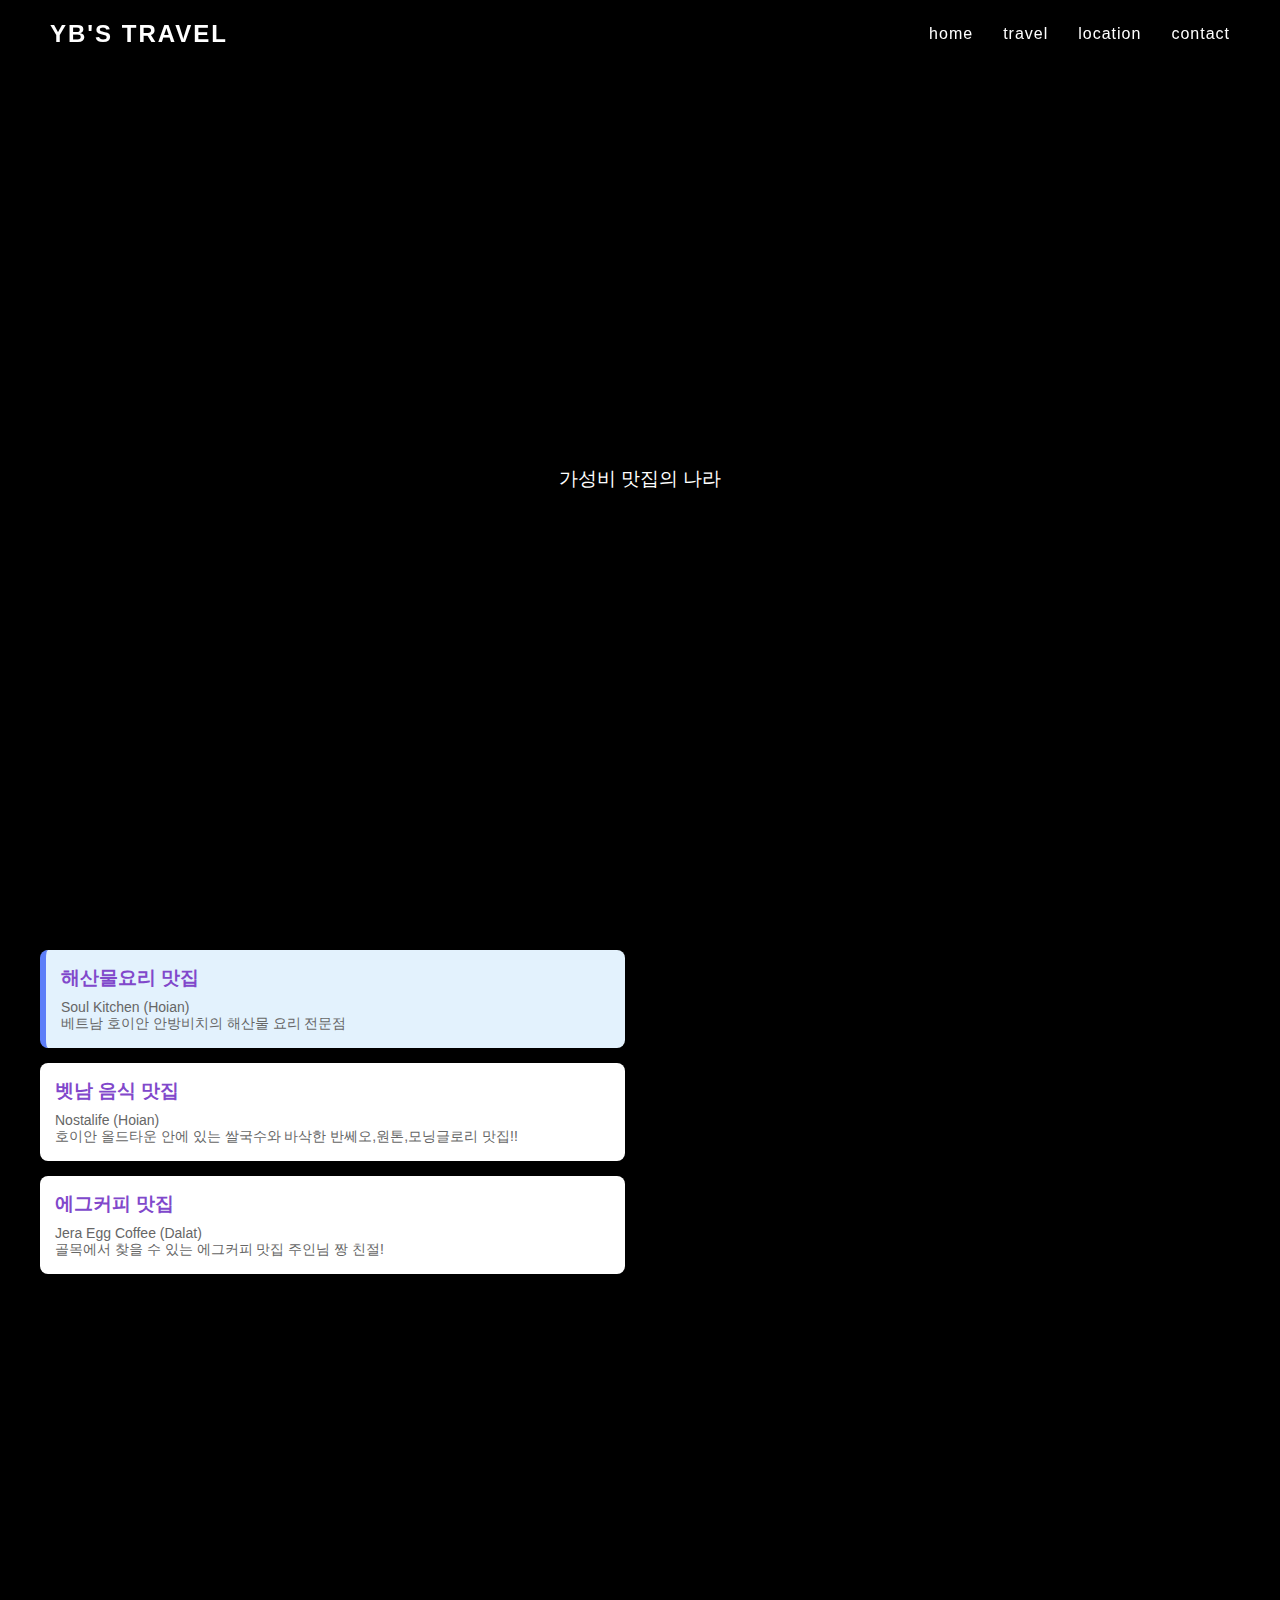
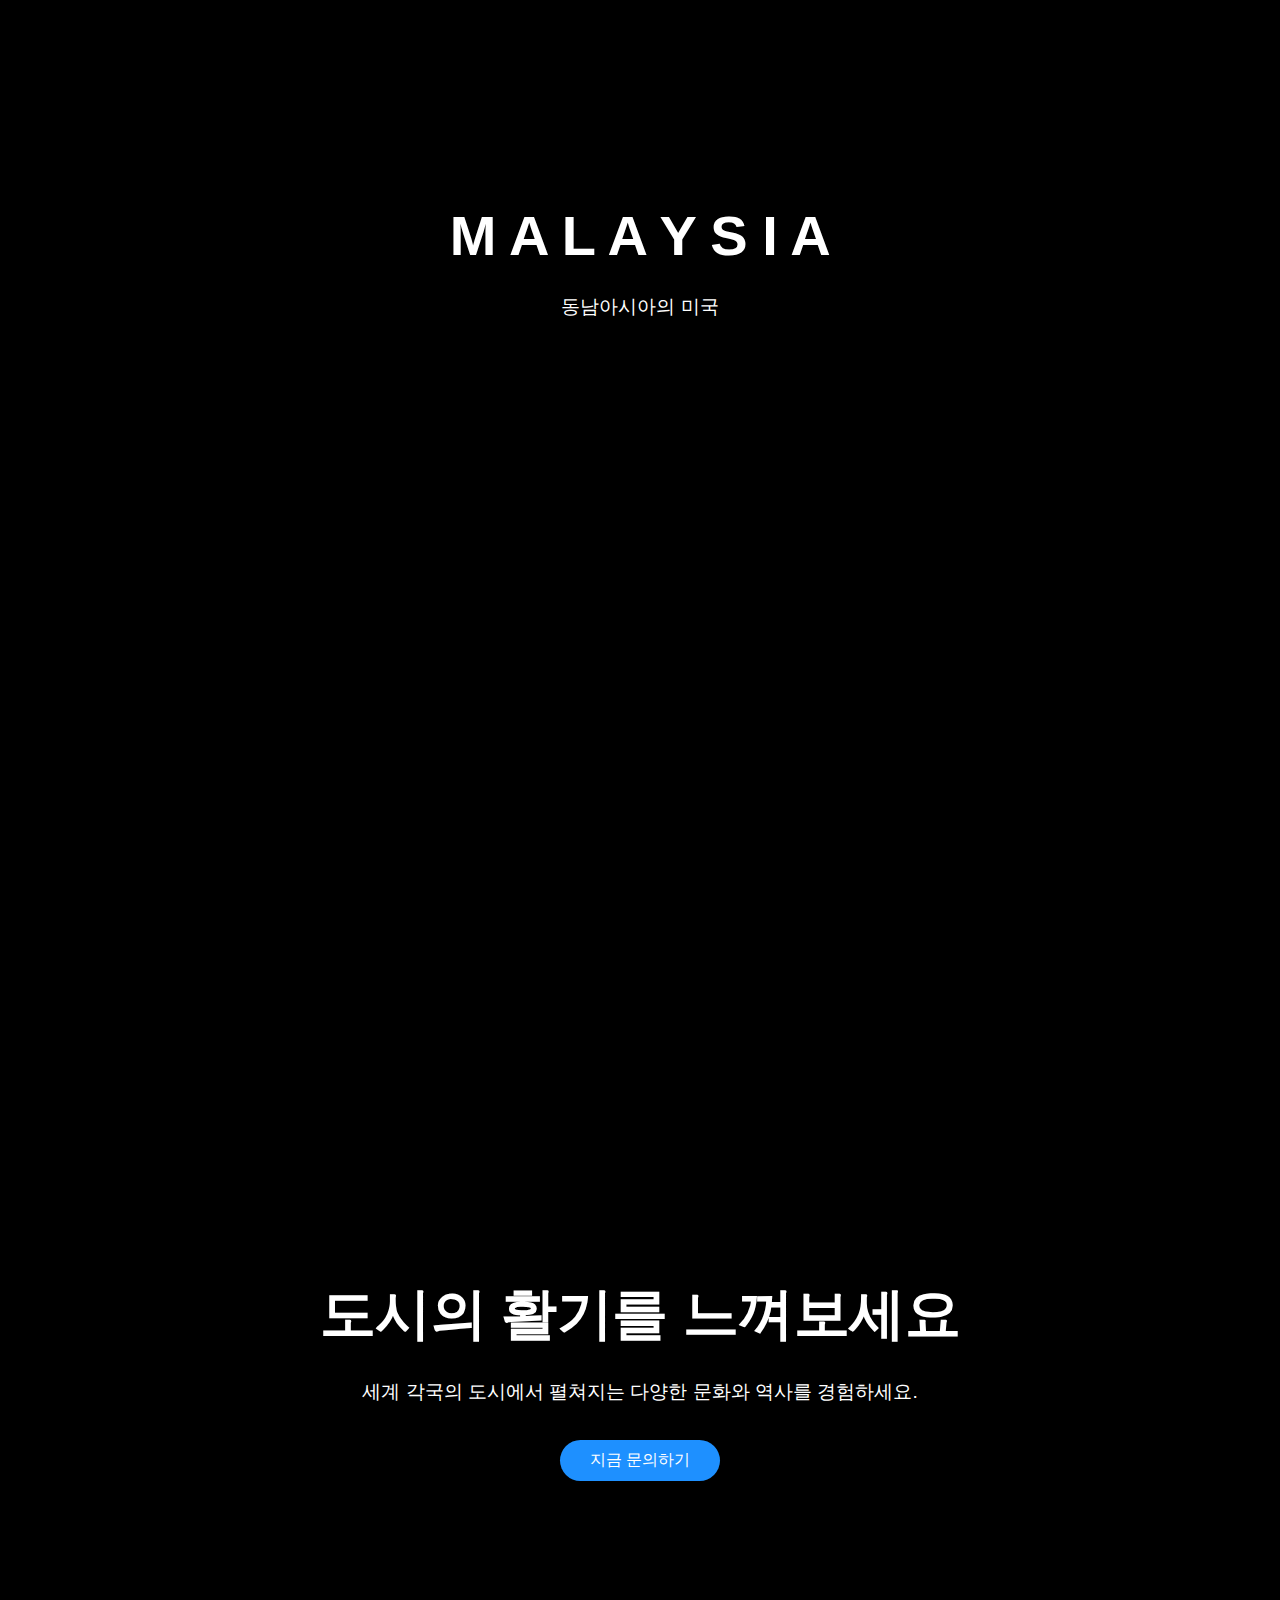
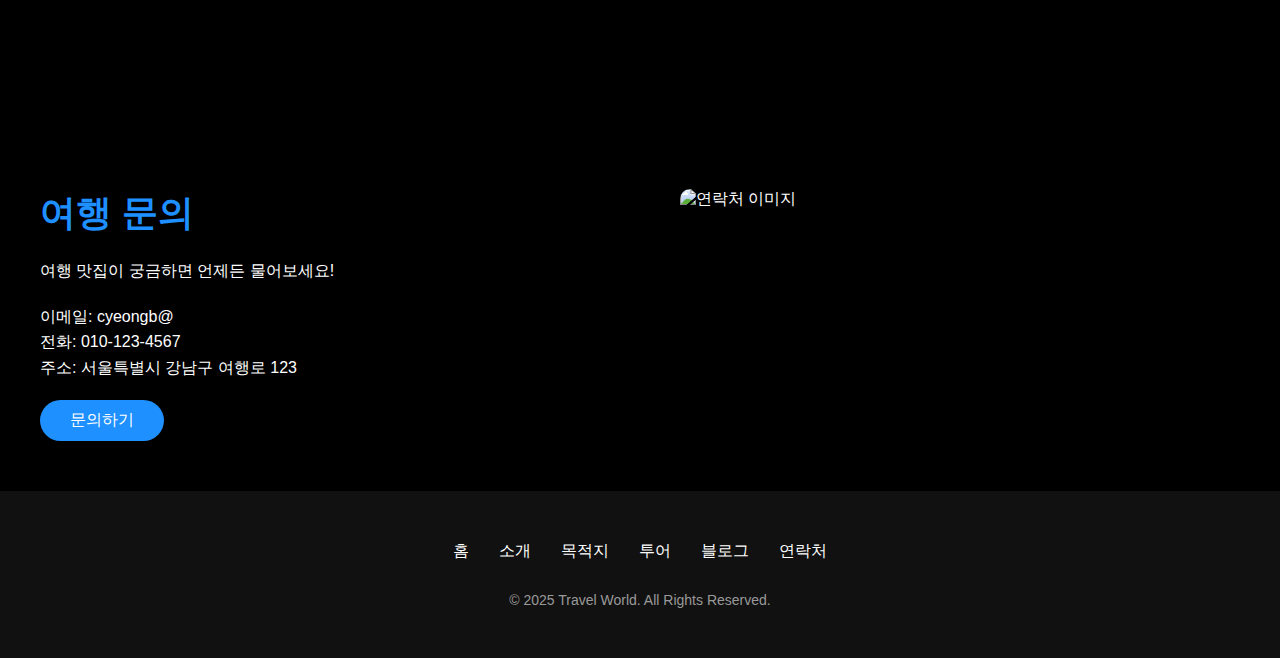
==== commit 07e35d57: "이미지 변경경" ====
--- a/index2.html
+++ b/index2.html
@@ -419,40 +419,6 @@
         font-size: 14px;
       }
 
-      /* 맛집 이미지 스타일링 */
-        .restaurant-image {
-        grid-column: 1 / span 2;
-        grid-row: 2;
-        text-align: center;
-        margin-top: 20px;
-        }
-
-      #restaurant-img {
-        max-width: 100%;
-        height: auto;
-        border-radius: 8px;
-        box-shadow: 0 4px 8px rgba(0, 0, 0, 0.1);
-        display: none;
-        /* 클릭하면 display 되게끔 */
-        }
-
-        #restaurant-img img.active {
-        max-width: 100%;
-        height: auto;
-        border-radius: 8px;
-        box-shadow: 0 4px 8px rgba(0, 0, 0, 0.1);
-        display: block;
-        /* 클릭하면 display 되게끔 */
-        }
-
-        #image-placeholder {
-        color: #757575;
-        font-style: italic;
-        padding: 40px;
-        background-color: #f5f5f5;
-        border-radius: 8px;
-        }
-
       iframe {
         width: 100%;
         height: 100%;
@@ -465,19 +431,10 @@
           grid-template-columns: 1fr;
         }
 
-        .about-image,
-        .restaurant-list,
-        .restaurant-image {
-          grid-column: 1;
-        }
-
         .about-image {
           grid-row: 2;
         }
 
-        .restaurant-image {
-          grid-row: 3;
-        }
       }
     </style>
   </head>
@@ -551,15 +508,7 @@
             referrerpolicy="no-referrer-when-downgrade"
           ></iframe>
         </div>
-        <div class="restaurant-image">
-          <!-- 이미지 표시 -->
-          <p id="image-placeholder">식당을 클릭하면 이미지가 표시됩니다</p>
-          <div id="restaurant-img" alt="Restaurant image" >
-            <img class="restaurant-img" src="./img/soulKitchen.png" alt=""> 
-            <img class="restaurant-img" src="./img/nostalife.png" alt="">
-            <img class="restaurant-img" src="./img/eggCoffee.png" alt="">
-            </div>
-        </div>
+        </div> 
       </div>
     </section>
 
@@ -578,33 +527,8 @@
 
     <!-- 목적지 섹션 -->
     <section id="destinations" class="destination-section">
-      <h2 class="section-title fade-in">인기 목적지</h2>
-      <div class="destination-grid">
-        <div class="destination-card fade-in">
-          <img src="/api/placeholder/400/500" alt="발리" />
-          <div class="destination-info">
-            <h3>발리, 인도네시아</h3>
-            <p>신비로운 사원과 아름다운 해변이 있는 곳</p>
-            <a href="#" class="btn">자세히 보기</a>
-          </div>
-        </div>
-        <div class="destination-card fade-in">
-          <img src="/api/placeholder/400/500" alt="파리" />
-          <div class="destination-info">
-            <h3>파리, 프랑스</h3>
-            <p>로맨틱한 도시의 아름다운 풍경과 문화</p>
-            <a href="#" class="btn">자세히 보기</a>
-          </div>
-        </div>
-        <div class="destination-card fade-in">
-          <img src="/api/placeholder/400/500" alt="교토" />
-          <div class="destination-info">
-            <h3>교토, 일본</h3>
-            <p>전통과 현대가 공존하는 아름다운 도시</p>
-            <a href="#" class="btn">자세히 보기</a>
-          </div>
-        </div>
-      </div>
+     
+      
     </section>
 
     <!-- 세 번째 비디오 섹션 -->
@@ -800,24 +724,18 @@
       // 맛집 리스트
       document.addEventListener("DOMContentLoaded", function () {
         const restaurantItems = document.querySelectorAll(".restaurant-item");
-        const restaurantImgItems = document.querySelectorAll(".restaurant-img");
-        
+        const restaurantImgItems = document.querySelectorAll(".restaurant-item");
         
         const mapFrame = document.getElementById("map-frame");
         const mapContainer = document.querySelector(".about-image");
 
         // 첫 번째 아이템을 기본으로 활성화
         restaurantItems[0].classList.add("active");
-        restaurantImgItems[0].classList.add("active");
 
         restaurantItems.forEach((item) => {
           item.addEventListener("click", function () {
             // 활성화된 아이템 스타일 변경
-            console.log(restaurantImgItems);
             restaurantItems.forEach((i) => i.classList.remove("active"));
-            this.classList.add("active");
-
-            restaurantImgItems.forEach((i) => i.classList.remove("active"));
             this.classList.add("active");
 
 
